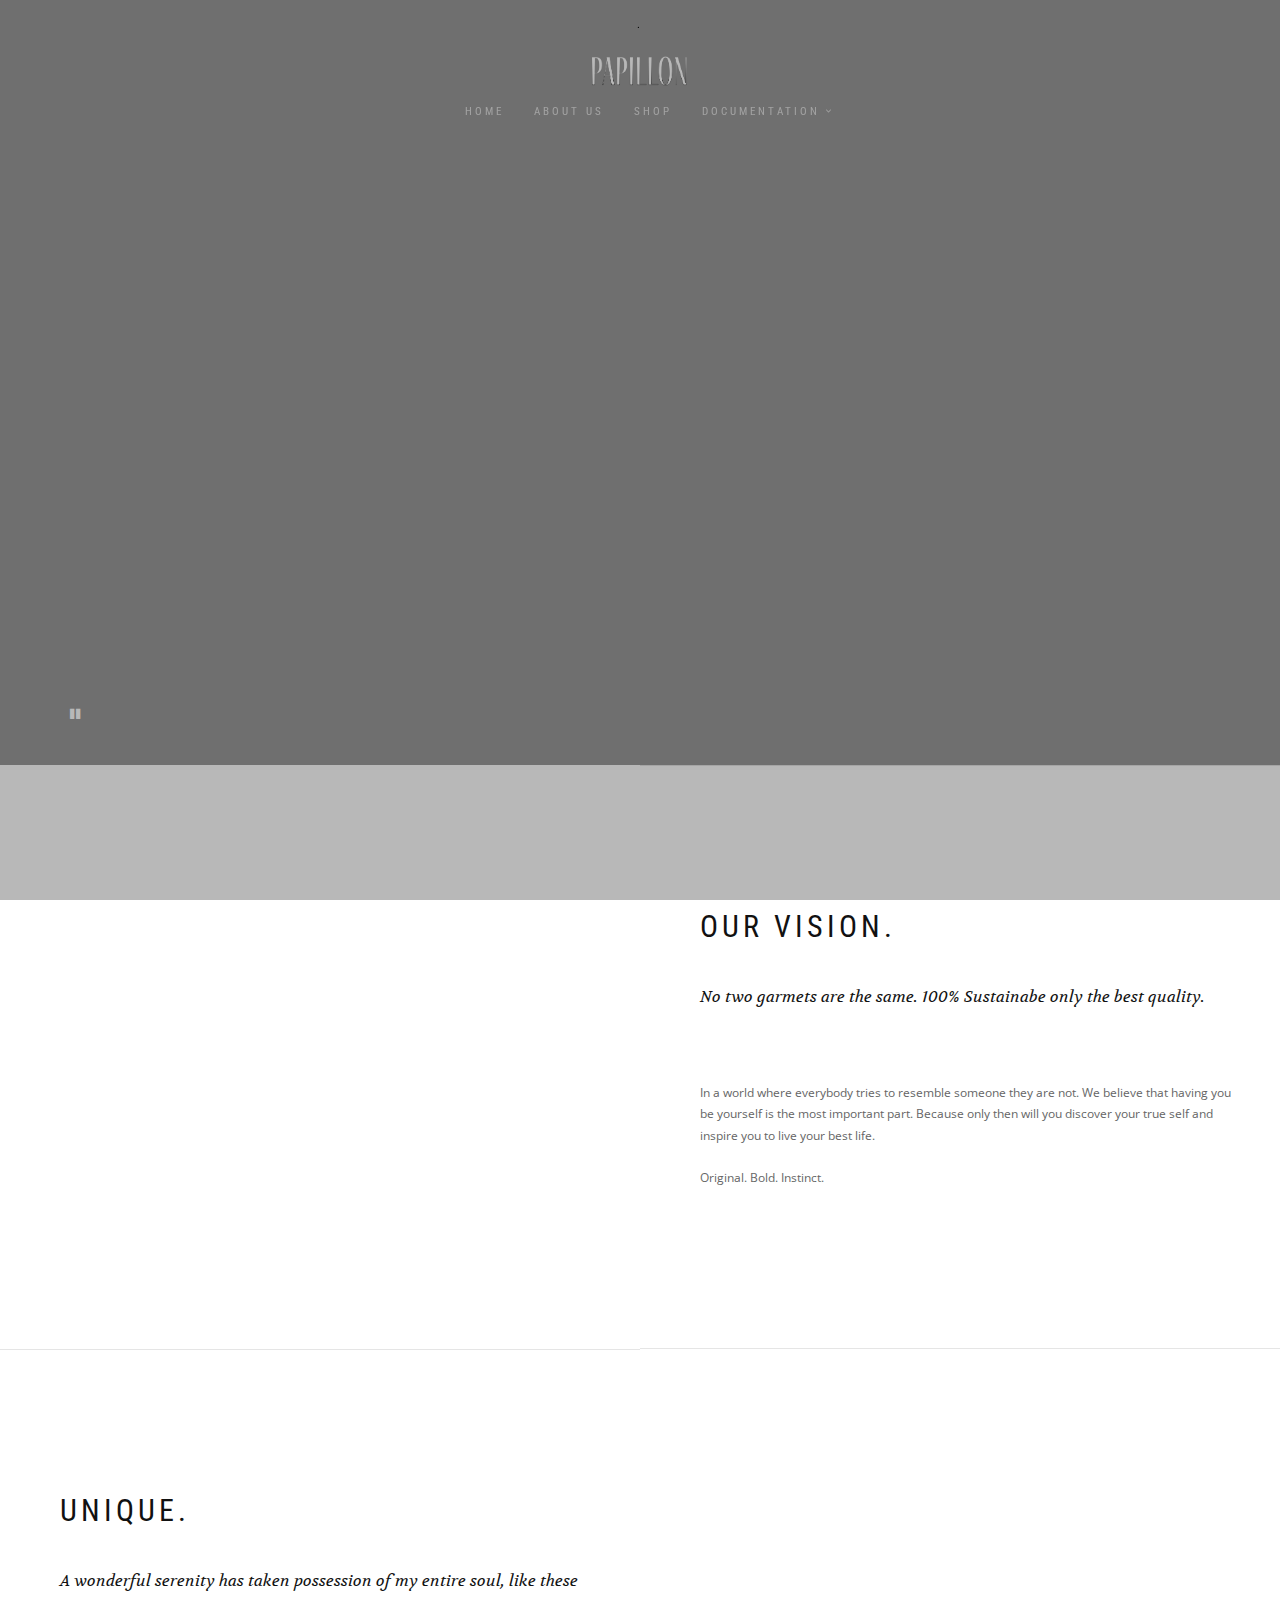
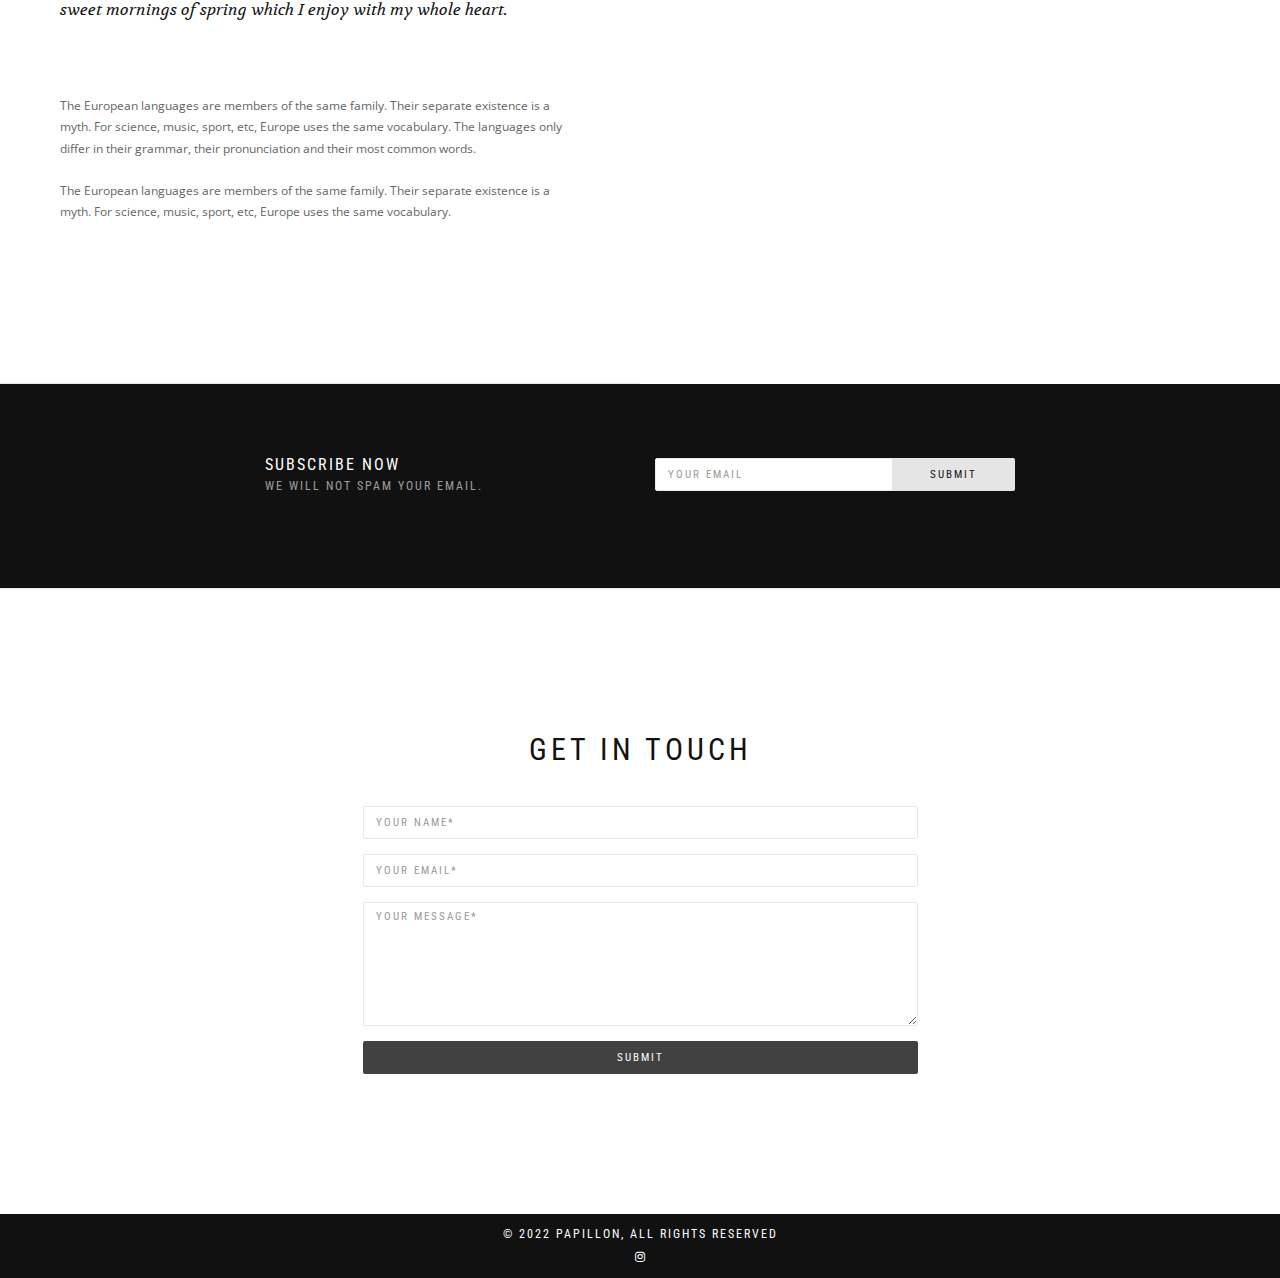
==== index.html @ c2e6920f "1.5" ====
<!DOCTYPE html>
<html lang="en-US" dir="ltr">
  <head>
    <meta charset="utf-8">
    <meta http-equiv="X-UA-Compatible" content="IE=edge">
    <meta name="viewport" content="width=device-width, initial-scale=1">
    <!--  
    Document Title
    =============================================
    -->
    <title>PAPILLON BREDA - HOME</title>
    <!--  
    Favicons
    =============================================
    -->
    <link rel="icon" type="image/x-icon" href="assets/images/aapapillon/favicon.png">
    <meta name="msapplication-TileColor" content="#ffffff">
    <meta name="msapplication-TileImage" content="assets/images/aapapillon/papillon white website.png">
    <meta name="theme-color" content="#ffffff">
    <!--  
    Stylesheets
    =============================================
    
    -->
    <!-- Default stylesheets-->
    <link href="assets/lib/bootstrap/dist/css/bootstrap.min.css" rel="stylesheet">
    <!-- Template specific stylesheets-->
    <link href="https://fonts.googleapis.com/css?family=Roboto+Condensed:400,700" rel="stylesheet">
    <link href="https://fonts.googleapis.com/css?family=Volkhov:400i" rel="stylesheet">
    <link href="https://fonts.googleapis.com/css?family=Open+Sans:300,400,600,700,800" rel="stylesheet">
    <link href="assets/lib/animate.css/animate.css" rel="stylesheet">
    <link href="assets/lib/components-font-awesome/css/font-awesome.min.css" rel="stylesheet">
    <link href="assets/lib/et-line-font/et-line-font.css" rel="stylesheet">
    <link href="assets/lib/flexslider/flexslider.css" rel="stylesheet">
    <link href="assets/lib/owl.carousel/dist/assets/owl.carousel.min.css" rel="stylesheet">
    <link href="assets/lib/owl.carousel/dist/assets/owl.theme.default.min.css" rel="stylesheet">
    <link href="assets/lib/magnific-popup/dist/magnific-popup.css" rel="stylesheet">
    <link href="assets/lib/simple-text-rotator/simpletextrotator.css" rel="stylesheet">
    <!-- Main stylesheet and color file-->
    <link href="assets/css/style.css" rel="stylesheet">
    <link id="color-scheme" href="assets/css/colors/default.css" rel="stylesheet">
  </head>
  <body data-spy="scroll" data-target=".onpage-navigation" data-offset="60">
    <main>
      <div class="page-loader">
        <div class="loader">Loading...</div>
      </div>	
      <nav class="navbar navbar-custom navbar-fixed-top" role="navigation">	
	    <div class="logo text-center"><p style="color:#000000;">.</p></div>
	    <div class="logo text-center"> <a href="index.html"> <img src="assets/images/aapapillon/papillonwhitewebsite.png" alt="Papillon" width="100" height="100"></a></div>
       <div class= "container">
          <div class="navbar-header">
            <button class="navbar-toggle" type="button" data-toggle="collapse" data-target="#custom-collapse"><span class="sr-only">Toggle navigation</span><span class="icon-bar"></span><span class="icon-bar"></span><span class="icon-bar"></span>
		    </button>
          </div>
		  <div class= "">
          <div class="collapse navbar-collapse col-lg-5 col-lg-offset-4" id="custom-collapse">
            <ul class="nav navbar-nav navbar-">
              <li class="dropdown"><a href="index.html">Home</a>
              </li>
              <li class="dropdown"><a href="404.html">About us </a></li>
				<li class="dropdown"><a href="papillon_shop.html">Shop</a></li>
                            <li class="dropdown"><a class="dropdown-toggle" href="#" data-toggle="dropdown">Documentation</a>
                <ul class="dropdown-menu">
                  <li><a href="Marketing.html">Marketing</a></li>
                  <li><a href="Managment.html">Managment</a></li>
                  <li><a href="Production.html">Production</a></li>
                  <li><a href="Content.html">Content</a></li>
                </ul>
              </li>	 
				<li class="dropdown"><li class= "col-lg-push-12"><a href="shop_checkout.html">Checkout</a></li></li>
            </ul>
          </div>
        </div>
		  </div>
      </nav>
      <section class="home-section bg-dark-30" id="home" data-background="assets/images/aapapillon/backgroundpic.png">
        <div class="video-player" data-property="{videoURL:'https://youtu.be/-1BBg1Zz7h8', containment:'.home-section', mute:true, autoPlay:true, loop:true, opacity:1, showControls:false, showYTLogo:false, vol:0}"></div>
        <div class="video-controls-box">
          <div class="container">
            <div class="video-controls"><a class="fa fa-pause" id="video-play" href="#">&nbsp;</a></div>
          </div>
        </div>
        <div class="titan-caption">
          <div class="caption-content">
          </div>
        </div>
      </section>
      <div class="main">	  
		  <section class="module pt-0 pb-0" id="about">
          <div class="row position-relative m-">		  			  		    
            <div class="col-xs-12 col-md-6 side-image" data-background="assets/images/aapapillon/instaone.png"></div>
            <div class="col-xs-12 col-md-6 col-md-offset-6 side-image-text">
              <div class="row">
                <div class="col-sm-12">
                  <h2 class="module-title font-alt align-left">Our vision.</h2>
                  <div class="module-subtitle font-serif align-left">No two garmets are the same. 100% Sustainabe only&nbsp;the best quality.&nbsp;</div>
                  <p>In a world where everybody tries to resemble someone they are not. We believe that having you be yourself is the most important part. Because only then will you discover your true self and inspire you to live your best life.</p>
                  <p>Original. Bold. Instinct.&nbsp; &nbsp;</p>
                </div>
              </div>
            </div>
          </div>
        </section>
        <section class="module pt-0 pb-0" id="about2">
          <div class="row position-relative m-0">
            <div class="col-xs-12 col-md-6 col-md-offset-6 side-image" data-background="assets/images/aapapillon/instatwo.png"></div>
            <div class="col-xs-12 col-md-6  side-image-text">
              <div class="row">
                <div class="col-sm-12">
                  <h2 class="module-title font-alt align-left">Unique.&nbsp;</h2>
                  <div class="module-subtitle font-serif align-left">A wonderful serenity has taken possession of my entire soul, like these sweet mornings of spring which I enjoy with my whole heart.</div>
                  <p>The European languages are members of the same family. Their separate existence is a myth. For science, music, sport, etc, Europe uses the same vocabulary. The languages only differ in their grammar, their pronunciation and their most common words.</p>
                  <p>The European languages are members of the same family. Their separate existence is a myth. For science, music, sport, etc, Europe uses the same vocabulary.</p>
                </div>
              </div>
            </div>
          </div>
        </section>
      <div class="module-small bg-dark">
          <div class="container">
            <div class="row">
              <div class="col-sm-6 col-md-6 col-lg-4 col-lg-offset-2">
                <div class="callout-text font-alt">
                  <h3 class="callout-title">Subscribe now</h3>
                  <p>We will not spam your email.</p>
                </div>
              </div>
              <div class="col-sm-6 col-md-6 col-lg-4">
                <div class="callout-btn-box">
                  <form id="subscription-form" role="form" method="post" action="php/subscribe.php">
                    <div class="input-group">
                      <input class="form-control" type="email" id="semail" name="semail" placeholder="Your Email" data-validation-required-message="Please enter your email address." required="required"/><span class="input-group-btn">
                        <button class="btn btn-g btn-round" id="subscription-form-submit" type="submit">Submit</button></span>
                    </div>
                  </form>
                  <div class="text-center" id="subscription-response"></div>
                </div>
              </div>
            </div>
          </div>
        </div>
        <hr class="divider-w">
        <section class="module" id="contact">
          <div class="container">
            <div class="row">
              <div class="col-sm-6 col-sm-offset-3">
                <h2 class="module-title font-alt">Get in touch</h2>
                <div class="module-subtitle font-serif"></div>
              </div>
            </div>
            <div class="row">
              <div class="col-sm-6 col-sm-offset-3">
                <form id="contactForm" role="form" method="post" action="php/contact.php">
                  <div class="form-group">
                    <label class="sr-only" for="name">Name</label>
                    <input class="form-control" type="text" id="name" name="name" placeholder="Your Name*" required="required" data-validation-required-message="Please enter your name."/>
                    <p class="help-block text-danger"></p>
                  </div>
                  <div class="form-group">
                    <label class="sr-only" for="email">Email</label>
                    <input class="form-control" type="email" id="email" name="email" placeholder="Your Email*" required="required" data-validation-required-message="Please enter your email address."/>
                    <p class="help-block text-danger"></p>
                  </div>
                  <div class="form-group">
                    <textarea class="form-control" rows="7" id="message" name="message" placeholder="Your Message*" required="required" data-validation-required-message="Please enter your message."></textarea>
                    <p class="help-block text-danger"></p>
                  </div>
                  <div class="text-center">
                    <button class="btn btn-block btn-round btn-d" id="cfsubmit" type="submit">Submit</button>
                  </div>
                </form>
                <div class="ajax-response font-alt" id="contactFormResponse"></div>
              </div>
            </div>
          </div>
        </section>
        <footer class="footer bg-dark">
          <div class="container" align="center">
				<p class="copyright font-alt">&copy; 2022&nbsp;<a href="index.html">PAPILLON</a>, All Rights Reserved</p><a href="https://www.instagram.com/papillonbreda/" target="_blank"><i class="fa fa-instagram"></i></a>	
			  </div>
        </footer>
      <div class="scroll-up"><a href="#totop"><i class="fa fa-angle-double-up"></i></a></div>
	  </div>
    </main>
    <!--  
    JavaScripts
    =============================================
    -->
    <script src="assets/lib/jquery/dist/jquery.js"></script>
    <script src="assets/lib/bootstrap/dist/js/bootstrap.min.js"></script>
    <script src="assets/lib/wow/dist/wow.js"></script>
    <script src="assets/lib/jquery.mb.ytplayer/dist/jquery.mb.YTPlayer.js"></script>
    <script src="assets/lib/isotope/dist/isotope.pkgd.js"></script>
    <script src="assets/lib/imagesloaded/imagesloaded.pkgd.js"></script>
    <script src="assets/lib/flexslider/jquery.flexslider.js"></script>
    <script src="assets/lib/owl.carousel/dist/owl.carousel.min.js"></script>
    <script src="assets/lib/smoothscroll.js"></script>
    <script src="assets/lib/magnific-popup/dist/jquery.magnific-popup.js"></script>
    <script src="assets/lib/simple-text-rotator/jquery.simple-text-rotator.min.js"></script>
    <script src="assets/js/plugins.js"></script>
    <script src="assets/js/main.js"></script>
  </body>
</html>
---- assets/lib/et-line-font/et-line-font.css ----
@font-face {
	font-family: 'et-line';
	src:url('fonts/et-line.eot');
	src:url('fonts/et-line.eot?#iefix') format('embedded-opentype'),
		url('fonts/et-line.woff') format('woff'),
		url('fonts/et-line.ttf') format('truetype'),
		url('fonts/et-line.svg#et-line') format('svg');
	font-weight: normal;
	font-style: normal;
}

/* Use the following CSS code if you want to use data attributes for inserting your icons */
[data-icon]:before {
	font-family: 'et-line';
	content: attr(data-icon);
	speak: none;
	font-weight: normal;
	font-variant: normal;
	text-transform: none;
	line-height: 1;
	-webkit-font-smoothing: antialiased;
	-moz-osx-font-smoothing: grayscale;
	display:inline-block;
}

/* Use the following CSS code if you want to have a class per icon */
/*
Instead of a list of all class selectors,
you can use the generic selector below, but it's slower:
[class*="icon-"] {
*/
.icon-mobile, .icon-laptop, .icon-desktop, .icon-tablet, .icon-phone, .icon-document, .icon-documents, .icon-search, .icon-clipboard, .icon-newspaper, .icon-notebook, .icon-book-open, .icon-browser, .icon-calendar, .icon-presentation, .icon-picture, .icon-pictures, .icon-video, .icon-camera, .icon-printer, .icon-toolbox, .icon-briefcase, .icon-wallet, .icon-gift, .icon-bargraph, .icon-grid, .icon-expand, .icon-focus, .icon-edit, .icon-adjustments, .icon-ribbon, .icon-hourglass, .icon-lock, .icon-megaphone, .icon-shield, .icon-trophy, .icon-flag, .icon-map, .icon-puzzle, .icon-basket, .icon-envelope, .icon-streetsign, .icon-telescope, .icon-gears, .icon-key, .icon-paperclip, .icon-attachment, .icon-pricetags, .icon-lightbulb, .icon-layers, .icon-pencil, .icon-tools, .icon-tools-2, .icon-scissors, .icon-paintbrush, .icon-magnifying-glass, .icon-circle-compass, .icon-linegraph, .icon-mic, .icon-strategy, .icon-beaker, .icon-caution, .icon-recycle, .icon-anchor, .icon-profile-male, .icon-profile-female, .icon-bike, .icon-wine, .icon-hotairballoon, .icon-globe, .icon-genius, .icon-map-pin, .icon-dial, .icon-chat, .icon-heart, .icon-cloud, .icon-upload, .icon-download, .icon-target, .icon-hazardous, .icon-piechart, .icon-speedometer, .icon-global, .icon-compass, .icon-lifesaver, .icon-clock, .icon-aperture, .icon-quote, .icon-scope, .icon-alarmclock, .icon-refresh, .icon-happy, .icon-sad, .icon-facebook, .icon-twitter, .icon-googleplus, .icon-rss, .icon-tumblr, .icon-linkedin, .icon-dribbble {
	font-family: 'et-line';
	speak: none;
	font-style: normal;
	font-weight: normal;
	font-variant: normal;
	text-transform: none;
	line-height: 1;
	-webkit-font-smoothing: antialiased;
	-moz-osx-font-smoothing: grayscale;
	display:inline-block;
}
.icon-mobile:before {
	content: "\e000";
}
.icon-laptop:before {
	content: "\e001";
}
.icon-desktop:before {
	content: "\e002";
}
.icon-tablet:before {
	content: "\e003";
}
.icon-phone:before {
	content: "\e004";
}
.icon-document:before {
	content: "\e005";
}
.icon-documents:before {
	content: "\e006";
}
.icon-search:before {
	content: "\e007";
}
.icon-clipboard:before {
	content: "\e008";
}
.icon-newspaper:before {
	content: "\e009";
}
.icon-notebook:before {
	content: "\e00a";
}
.icon-book-open:before {
	content: "\e00b";
}
.icon-browser:before {
	content: "\e00c";
}
.icon-calendar:before {
	content: "\e00d";
}
.icon-presentation:before {
	content: "\e00e";
}
.icon-picture:before {
	content: "\e00f";
}
.icon-pictures:before {
	content: "\e010";
}
.icon-video:before {
	content: "\e011";
}
.icon-camera:before {
	content: "\e012";
}
.icon-printer:before {
	content: "\e013";
}
.icon-toolbox:before {
	content: "\e014";
}
.icon-briefcase:before {
	content: "\e015";
}
.icon-wallet:before {
	content: "\e016";
}
.icon-gift:before {
	content: "\e017";
}
.icon-bargraph:before {
	content: "\e018";
}
.icon-grid:before {
	content: "\e019";
}
.icon-expand:before {
	content: "\e01a";
}
.icon-focus:before {
	content: "\e01b";
}
.icon-edit:before {
	content: "\e01c";
}
.icon-adjustments:before {
	content: "\e01d";
}
.icon-ribbon:before {
	content: "\e01e";
}
.icon-hourglass:before {
	content: "\e01f";
}
.icon-lock:before {
	content: "\e020";
}
.icon-megaphone:before {
	content: "\e021";
}
.icon-shield:before {
	content: "\e022";
}
.icon-trophy:before {
	content: "\e023";
}
.icon-flag:before {
	content: "\e024";
}
.icon-map:before {
	content: "\e025";
}
.icon-puzzle:before {
	content: "\e026";
}
.icon-basket:before {
	content: "\e027";
}
.icon-envelope:before {
	content: "\e028";
}
.icon-streetsign:before {
	content: "\e029";
}
.icon-telescope:before {
	content: "\e02a";
}
.icon-gears:before {
	content: "\e02b";
}
.icon-key:before {
	content: "\e02c";
}
.icon-paperclip:before {
	content: "\e02d";
}
.icon-attachment:before {
	content: "\e02e";
}
.icon-pricetags:before {
	content: "\e02f";
}
.icon-lightbulb:before {
	content: "\e030";
}
.icon-layers:before {
	content: "\e031";
}
.icon-pencil:before {
	content: "\e032";
}
.icon-tools:before {
	content: "\e033";
}
.icon-tools-2:before {
	content: "\e034";
}
.icon-scissors:before {
	content: "\e035";
}
.icon-paintbrush:before {
	content: "\e036";
}
.icon-magnifying-glass:before {
	content: "\e037";
}
.icon-circle-compass:before {
	content: "\e038";
}
.icon-linegraph:before {
	content: "\e039";
}
.icon-mic:before {
	content: "\e03a";
}
.icon-strategy:before {
	content: "\e03b";
}
.icon-beaker:before {
	content: "\e03c";
}
.icon-caution:before {
	content: "\e03d";
}
.icon-recycle:before {
	content: "\e03e";
}
.icon-anchor:before {
	content: "\e03f";
}
.icon-profile-male:before {
	content: "\e040";
}
.icon-profile-female:before {
	content: "\e041";
}
.icon-bike:before {
	content: "\e042";
}
.icon-wine:before {
	content: "\e043";
}
.icon-hotairballoon:before {
	content: "\e044";
}
.icon-globe:before {
	content: "\e045";
}
.icon-genius:before {
	content: "\e046";
}
.icon-map-pin:before {
	content: "\e047";
}
.icon-dial:before {
	content: "\e048";
}
.icon-chat:before {
	content: "\e049";
}
.icon-heart:before {
	content: "\e04a";
}
.icon-cloud:before {
	content: "\e04b";
}
.icon-upload:before {
	content: "\e04c";
}
.icon-download:before {
	content: "\e04d";
}
.icon-target:before {
	content: "\e04e";
}
.icon-hazardous:before {
	content: "\e04f";
}
.icon-piechart:before {
	content: "\e050";
}
.icon-speedometer:before {
	content: "\e051";
}
.icon-global:before {
	content: "\e052";
}
.icon-compass:before {
	content: "\e053";
}
.icon-lifesaver:before {
	content: "\e054";
}
.icon-clock:before {
	content: "\e055";
}
.icon-aperture:before {
	content: "\e056";
}
.icon-quote:before {
	content: "\e057";
}
.icon-scope:before {
	content: "\e058";
}
.icon-alarmclock:before {
	content: "\e059";
}
.icon-refresh:before {
	content: "\e05a";
}
.icon-happy:before {
	content: "\e05b";
}
.icon-sad:before {
	content: "\e05c";
}
.icon-facebook:before {
	content: "\e05d";
}
.icon-twitter:before {
	content: "\e05e";
}
.icon-googleplus:before {
	content: "\e05f";
}
.icon-rss:before {
	content: "\e060";
}
.icon-tumblr:before {
	content: "\e061";
}
.icon-linkedin:before {
	content: "\e062";
}
.icon-dribbble:before {
	content: "\e063";
}
---- assets/lib/simple-text-rotator/simpletextrotator.css ----
.rotating {
  display: inline-block;
  -webkit-transform-style: preserve-3d;
  -moz-transform-style: preserve-3d;
  -ms-transform-style: preserve-3d;
  -o-transform-style: preserve-3d;
  transform-style: preserve-3d;
  -webkit-transform: rotateX(0) rotateY(0) rotateZ(0);
  -moz-transform: rotateX(0) rotateY(0) rotateZ(0);
  -ms-transform: rotateX(0) rotateY(0) rotateZ(0);
  -o-transform: rotateX(0) rotateY(0) rotateZ(0);
  transform: rotateX(0) rotateY(0) rotateZ(0);
  -webkit-transition: 0.5s;
  -moz-transition: 0.5s;
  -ms-transition: 0.5s;
  -o-transition: 0.5s;
  transition: 0.5s;
  -webkit-transform-origin-x: 50%;
}

.rotating.flip {
  position: relative;
}

.rotating .front, .rotating .back {
  left: 0;
  top: 0;
  -webkit-backface-visibility: hidden;
  -moz-backface-visibility: hidden;
  -ms-backface-visibility: hidden;
  -o-backface-visibility: hidden;
  backface-visibility: hidden;
}

.rotating .front {
  position: absolute;
  display: inline-block;
  -webkit-transform: translate3d(0,0,1px);
  -moz-transform: translate3d(0,0,1px);
  -ms-transform: translate3d(0,0,1px);
  -o-transform: translate3d(0,0,1px);
  transform: translate3d(0,0,1px);
}

.rotating.flip .front {
  z-index: 1;
}

.rotating .back {
  display: block;
  opacity: 0;
}

.rotating.spin {
  -webkit-transform: rotate(360deg) scale(0);
  -moz-transform: rotate(360deg) scale(0);
  -ms-transform: rotate(360deg) scale(0);
  -o-transform: rotate(360deg) scale(0);
  transform: rotate(360deg) scale(0);
}



.rotating.flip .back {
  z-index: 2;
  display: block;
  opacity: 1;
  
  -webkit-transform: rotateY(180deg) translate3d(0,0,0);
  -moz-transform: rotateY(180deg) translate3d(0,0,0);
  -ms-transform: rotateY(180deg) translate3d(0,0,0);
  -o-transform: rotateY(180deg) translate3d(0,0,0);
  transform: rotateY(180deg) translate3d(0,0,0);
}

.rotating.flip.up .back {
  -webkit-transform: rotateX(180deg) translate3d(0,0,0);
  -moz-transform: rotateX(180deg) translate3d(0,0,0);
  -ms-transform: rotateX(180deg) translate3d(0,0,0);
  -o-transform: rotateX(180deg) translate3d(0,0,0);
  transform: rotateX(180deg) translate3d(0,0,0);
}

.rotating.flip.cube .front {
  -webkit-transform: translate3d(0,0,100px) scale(0.9,0.9);
  -moz-transform: translate3d(0,0,100px) scale(0.85,0.85);
  -ms-transform: translate3d(0,0,100px) scale(0.85,0.85);
  -o-transform: translate3d(0,0,100px) scale(0.85,0.85);
  transform: translate3d(0,0,100px) scale(0.85,0.85);
}

.rotating.flip.cube .back {
  -webkit-transform: rotateY(180deg) translate3d(0,0,100px) scale(0.9,0.9);
  -moz-transform: rotateY(180deg) translate3d(0,0,100px) scale(0.85,0.85);
  -ms-transform: rotateY(180deg) translate3d(0,0,100px) scale(0.85,0.85);
  -o-transform: rotateY(180deg) translate3d(0,0,100px) scale(0.85,0.85);
  transform: rotateY(180deg) translate3d(0,0,100px) scale(0.85,0.85);
}

.rotating.flip.cube.up .back {
  -webkit-transform: rotateX(180deg) translate3d(0,0,100px) scale(0.9,0.9);
  -moz-transform: rotateX(180deg) translate3d(0,0,100px) scale(0.85,0.85);
  -ms-transform: rotateX(180deg) translate3d(0,0,100px) scale(0.85,0.85);
  -o-transform: rotateX(180deg) translate3d(0,0,100px) scale(0.85,0.85);
  transform: rotateX(180deg) translate3d(0,0,100px) scale(0.85,0.85);
}
---- assets/css/style.css ----
/*--------------------------------------------------------------
	Common
--------------------------------------------------------------*/
html {
  overflow-y: scroll;
  overflow-x: hidden;
  -ms-overflow-style: scrollbar;
}

body {
  background: #fff;
  font: 400 12px/1.8 "Open Sans", sans-serif;
  color: #666;
  -webkit-font-smoothing: antialiased;
}

img {
  max-width: 100%;
  height: auto;
}

iframe {
  border: 0;
}

.align-center {
  text-align: center;
}

.align-left {
  text-align: left !important;
}

.position-relative {
  position: relative;
}

.leftauto {
  right: 0 !important;
  left: auto !important;
}

/* Transition elsements */
a,
.btn {
  transition: all 0.125s ease-in-out 0s;
}

.client-logo,
.gallery-caption,
.gallery-image:after,
.gallery-image img,
.price-table,
.team-detail,
.team-image:after,
.work-caption,
.work-image > img,
.work-image:after,
.post-thumbnail,
.post-video,
.post-images-slider {
  transition: all 0.3s ease-in-out 0s;
}

/* Reset box-shadow */
.btn,
.well,
.panel,
.progress,
.form-control,
.form-control:hover,
.form-control:focus,
.navbar-custom .dropdown-menu {
  box-shadow: none;
}

/* Reset border-radius */
.well,
.label,
.alert,
.progress,
.form-control,
.modal-content,
.panel-heading,
.panel-group .panel,
.nav-tabs > li > a,
.nav-pills > li > a {
  border-radius: 2px;
}

.pr-remove {
  /*vertical-align: middle !important;*/
  text-align: center;
}

.examples {
  border-radius: 2px;
  padding: 7px 5px;
  margin: 0 0 40px;
}

.examples.bg-dark {
  background: #333;
  border: 0;
}

.et-icons .box1 {
  border: 1px solid #e5e5e5;
  display: block;
  width: 25%;
  float: left;
  padding: 0;
  font-size: 13px;
  margin: -1px 0 0 -1px;
}

.et-icons .box1 > span {
  display: inline-block;
  border-right: 1px solid #e5e5e5;
  min-width: 60px;
  min-height: 60px;
  text-align: center;
  line-height: 60px;
  font-size: 28px;
  margin-right: 5px;
}

.fa-icons > div {
  padding: 0;
  border: 1px solid #e5e5e5;
  margin: -1px 0 0 -1px;
  font-size: 13px;
}

.fa-icons > div > i {
  display: inline-block;
  margin-right: 5px;
  min-width: 40px;
  min-height: 40px;
  border-right: 1px solid #f1f1f1;
  line-height: 40px;
  text-align: center;
  font-size: 14px;
}

.help-block ul {
  list-style: none;
  padding: 0;
  margin: 0;
}

/* Sections */
.navbar-custom + .main {
  margin-top: 50px;
}

.main {
  position: relative;
  background-color: #fff;
  z-index: 1;
}

.module,
.module-small {
  position: relative;
  padding: 140px 0;
  background-repeat: no-repeat;
  background-position: 50% 50%;
  background-size: cover;
}

/* Module header */
.module-small {
  padding: 70px 0;
}

.module-extra-small {
  padding: 25px 0px;
}

.module-medium {
  padding: 75px 0px;
}

.holder-w {
  position: relative;
  display: table-cell;
  vertical-align: middle;
  height: 1px;
  width: 50%;
}

.holder-w:before {
  border-top: 1px solid #eaeaea;
  position: relative;
  display: block;
  content: "";
  top: 1px;
  height: 1px;
  width: 100%;
}

/* Sections dividers */
.divider-w {
  border-top: 1px solid #eaeaea;
  margin: 0;
}

.divider-d {
  border-top: 1px solid #202020;
  margin: 0;
}
.divider-t {
  border-top: 2px solid #000000;
  margin: 0;
}

/* Half-image */
.side-image {
  position: absolute;
  height: 100%;
  background-repeat: no-repeat;
  background-position: 50% 50%;
  background-size: cover;
}

.side-image-text {
  background: #fff;
  border-top: 1px solid #e5e5e5;
  border-bottom: 1px solid #e5e5e5;
  padding: 140px 60px 140px;
}

/* Dark background */
.bg-dark,
.bg-dark-30,
.bg-dark-60,
.bg-dark-90,
.bg-dark .module-title,
.bg-dark-30 .module-title,
.bg-dark-60 .module-title,
.bg-dark-90 .module-title,
.bg-dark .module-subtitle,
.bg-dark-30 .module-subtitle,
.bg-dark-60 .module-subtitle,
.bg-dark-90 .module-subtitle,
.bg-dark .alt-module-subtitle h5,
.bg-dark-30 .alt-module-subtitle h5,
.bg-dark-60 .alt-module-subtitle h5,
.bg-dark-90 .alt-module-subtitle h5 {
  color: #fff;
}

.bg-dark {
  background: #111;
}

.bg-dark-30:before {
  position: absolute;
  background: rgba(2, 2, 2, 0.4);
  content: " ";
  height: 100%;
  width: 100%;
  left: 0;
  top: 0;
}

.bg-dark-60:before {
  position: absolute;
  background: rgba(34, 34, 34, 0.8);
  content: " ";
  height: 100%;
  width: 100%;
  left: 0;
  top: 0;
}

.bg-dark-90:before {
  position: absolute;
  background: rgba(34, 34, 34, 0.9);
  content: " ";
  height: 100%;
  width: 100%;
  left: 0;
  top: 0;
}

.bg-gradient:before {
  position: absolute;
  background: url([data-uri]);
  /* FF3.6+ */
  /* Chrome,Safari4+ */
  /* Chrome10+,Safari5.1+ */
  /* Opera 11.10+ */
  /* IE10+ */
  background: linear-gradient(to bottom, rgba(40, 115, 113, 0.57) 25%, rgba(115, 54, 31, 0.67) 75%);
  /* W3C */
  filter: progid:DXImageTransform.Microsoft.gradient( startColorstr='#00ffffff', endColorstr='#000000',GradientType=0 );
  /* IE6-8 */
  content: " ";
  height: 100%;
  width: 100%;
  left: 0;
  top: 0;
}

.bg-light {
  background: #f6f6f6;
}

.parallax-bg {
  background-attachment: fixed;
  background-size: cover;
}

/* Vertical margin, padding */
.p-0 {
  padding: 0 !important;
}

.pt-0 {
  padding-top: 0 !important;
}

.pt-10 {
  padding-top: 10px !important;
}

.pt-20 {
  padding-top: 20px !important;
}

.pt-30 {
  padding-top: 30px !important;
}

.pt-40 {
  padding-top: 40px !important;
}

.pt-50 {
  padding-top: 50px !important;
}

.pt-140 {
  padding-top: 140px !important;
}

.pb-0 {
  padding-bottom: 0 !important;
}

.pb-10 {
  padding-bottom: 10px !important;
}

.pb-20 {
  padding-bottom: 20px !important;
}

.pb-30 {
  padding-bottom: 30px !important;
}

.pb-40 {
  padding-bottom: 40px !important;
}

.pb-50 {
  padding-bottom: 50px !important;
}

.pb-140 {
  padding-bottom: 140px !important;
}

.m-0 {
  margin: 0 !important;
}

.mt-0 {
  margin-top: 0 !important;
}

.mt-10 {
  margin-top: 10px !important;
}

.mt-20 {
  margin-top: 20px !important;
}

.mt-30 {
  margin-top: 30px !important;
}

.mt-40 {
  margin-top: 40px !important;
}

.mt-50 {
  margin-top: 50px !important;
}

.mt-60 {
  margin-top: 60px !important;
}

.mt-70 {
  margin-top: 70px !important;
}

.mt-80 {
  margin-top: 80px !important;
}

.mb-0 {
  margin-bottom: 0 !important;
}

.mb-10 {
  margin-bottom: 10px !important;
}

.mb-20 {
  margin-bottom: 20px !important;
}

.mb-30 {
  margin-bottom: 30px !important;
}

.mb-40 {
  margin-bottom: 40px !important;
}

.mb-50 {
  margin-bottom: 50px !important;
}

.mb-60 {
  margin-bottom: 60px !important;
}

.mb-70 {
  margin-bottom: 70px !important;
}

.mb-80 {
  margin-bottom: 80px !important;
}

@media only screen and (max-width: 991px) {
  .mt-sm-0 {
    margin-top: 0 !important;
  }
  .mt-sm-10 {
    margin-top: 10px !important;
  }
  .mt-sm-20 {
    margin-top: 20px !important;
  }
  .mt-sm-30 {
    margin-top: 30px !important;
  }
  .mt-sm-40 {
    margin-top: 40px !important;
  }
  .mt-sm-50 {
    margin-top: 50px !important;
  }
  .mt-sm-60 {
    margin-top: 60px !important;
  }
  .mt-sm-70 {
    margin-top: 70px !important;
  }
  .mt-sm-80 {
    margin-top: 80px !important;
  }
  .mb-sm-0 {
    margin-bottom: 0 !important;
  }
  .mb-sm-10 {
    margin-bottom: 10px !important;
  }
  .mb-sm-20 {
    margin-bottom: 20px !important;
  }
  .mb-sm-30 {
    margin-bottom: 30px !important;
  }
  .mb-sm-40 {
    margin-bottom: 40px !important;
  }
  .mb-sm-50 {
    margin-bottom: 50px !important;
  }
  .mb-sm-60 {
    margin-bottom: 60px !important;
  }
  .mb-sm-70 {
    margin-bottom: 70px !important;
  }
  .mb-sm-80 {
    margin-bottom: 80px !important;
  }
}

@media only screen and (max-width: 767px) {
  .mt-xs-0 {
    margin-top: 0 !important;
  }
  .mt-xs-10 {
    margin-top: 10px !important;
  }
  .mt-xs-20 {
    margin-top: 20px !important;
  }
  .mt-xs-30 {
    margin-top: 30px !important;
  }
  .mt-xs-40 {
    margin-top: 40px !important;
  }
  .mt-xs-50 {
    margin-top: 50px !important;
  }
  .mt-xs-60 {
    margin-top: 60px !important;
  }
  .mt-xs-70 {
    margin-top: 70px !important;
  }
  .mt-xs-80 {
    margin-top: 80px !important;
  }
  .mb-xs-0 {
    margin-bottom: 0 !important;
  }
  .mb-xs-10 {
    margin-bottom: 10px !important;
  }
  .mb-xs-20 {
    margin-bottom: 20px !important;
  }
  .mb-xs-30 {
    margin-bottom: 30px !important;
  }
  .mb-xs-40 {
    margin-bottom: 40px !important;
  }
  .mb-xs-50 {
    margin-bottom: 50px !important;
  }
  .mb-xs-60 {
    margin-bottom: 60px !important;
  }
  .mb-xs-70 {
    margin-bottom: 70px !important;
  }
  .mb-xs-80 {
    margin-bottom: 80px !important;
  }
}

/* Scroll to top */
.scroll-up {
  position: fixed;
  display: none;
  bottom: 7px;
  right: 7px;
  z-index: 999;
}

.scroll-up a {
  background: #fff;
  display: block;
  height: 28px;
  width: 28px;
  text-align: center;
  line-height: 28px;
  font-size: 14px;
  color: #000;
  opacity: 0.6;
  border-radius: 2px;
}

.scroll-up a:hover,
.scroll-up a:active {
  opacity: 1;
  color: #000;
}

/* Video */
.video-controls-box {
  position: absolute !important;
  bottom: 40px;
  left: 0;
  width: 100%;
  z-index: 1;
}

.video-controls-box a {
  display: inline-block;
  color: #fff;
  margin: 0 5px 0 0;
}

/* Landing Page */
.landing-reason:before {
  position: absolute;
  content: " ";
  width: 100%;
  height: 100%;
  left: 0;
  top: 0;
  background-color: rgba(66, 26, 107, 0.9);
}

.landing-reason {
  color: #fff;
  font-size: 13px;
}

.landing-image-text {
  padding-top: 70px;
  padding-bottom: 0px;
}

.landing-image-text h2 {
  margin-top: 100px;
  margin-bottom: 15px;
}

.landing-screenshot:before {
  position: absolute;
  content: " ";
  width: 100%;
  height: 100%;
  left: 0;
  top: 0;
  background-color: rgba(66, 60, 130, 0.5);
}

.alert i {
  margin-right: 5px;
}

/*--------------------------------------------------------------
	Buttons
--------------------------------------------------------------*/
.btn {
  border-radius: 0;
  font-family: "Roboto Condensed", sans-serif;
  text-transform: uppercase;
  letter-spacing: 2px;
  font-size: 11px;
  padding: 8px 37px;
}

.btn.active.focus,
.btn.active:focus,
.btn.focus,
.btn:active.focus,
.btn:active:focus,
.btn:focus {
  outline: 0;
}

.btn.btn-round {
  border-radius: 2px;
}

.btn.btn-circle {
  border-radius: 30px;
}

.btn.btn-w {
  background: rgba(255, 255, 255, 0.8);
  color: #111;
}

.btn.btn-w:hover,
.btn.btn-w:focus {
  background: white;
  color: #111;
}

.btn.btn-g {
  background: #e5e5e5;
  color: #111;
}

.btn.btn-g:hover,
.btn.btn-g:focus {
  background: #d8d8d8;
  color: #111;
}

.btn.btn-border-w {
  background: transparent;
  border: 1px solid rgba(255, 255, 255, 0.75);
  color: #fff;
}

.btn.btn-border-w:hover,
.btn.btn-border-w:focus {
  background: #fff;
  border-color: transparent;
  color: #111;
}

.btn.btn-d {
  background: rgba(17, 17, 17, 0.8);
  color: #fff;
}

.btn.btn-d:hover,
.btn.btn-d:focus {
  background: #111111;
}

.btn.btn-b {
  background: #111111;
  color: #fff;
}

.btn.btn-b:hover,
.btn.btn-b:focus {
  background: rgba(17, 17, 17, 0.8);
}

.btn-border-d {
  background: transparent;
  border: 1px solid #111111;
  color: #111;
}

.btn.btn-border-d:hover,
.btn.btn-border-d:focus {
  background: #111111;
  color: #fff;
}

.btn.btn-font-w {
  background: rgba(255, 255, 255, 0.8);
  color: #fff;
}

.btn.btn-font-w:hover {
  background: #fff;
  color: #111;
}

/* Buttons size */
.btn.btn-lg {
  padding: 12px 45px;
  font-size: 13px;
}

.btn.btn-sm {
  padding: 6px 25px;
  font-size: 10px;
  letter-spacing: 1px;
}

.btn.btn-xs {
  padding: 4px 19px;
  font-size: 10px;
  letter-spacing: 0;
}

.btn-list .btn {
  margin: 5px 0;
}

.search-btn {
  position: absolute;
  background: transparent;
  border: none;
  overflow: hidden;
  top: 50%;
  right: 1px;
  width: 42px;
  height: 40px;
  line-height: 38px;
  font-size: 14px;
  outline: none;
  color: #999;
  margin-top: -20px;
}

.image-button {
  margin: 0px 5px;
}

/*--------------------------------------------------------------
	Forms
--------------------------------------------------------------*/
/* Selection */
::-moz-selection {
  background: #000;
  color: #fff;
}

::-webkit-selection {
  background: #000;
  color: #fff;
}

::selection {
  background: #000;
  color: #fff;
}

/* Forms common style */
.form-control {
  font-family: "Roboto Condensed", sans-serif;
  text-transform: uppercase;
  letter-spacing: 2px;
  font-size: 11px;
  height: 33px;
  border: 1px solid #EAEAEA;
  border-radius: 2px;
  transition: all 0.4s ease-in-out 0s;
}

.form-control:focus {
  border-color: #CACACA;
}

/* Forms size */
.input-lg,
.form-horizontal .form-group-lg .form-control {
  height: 43px;
  font-size: 13px;
}

.input-sm, .form-horizontal .form-group-sm .form-control {
  height: 29px;
  font-size: 10px;
}

.rqst-form {
  margin-top: 27px;
}

.rqst-form .btn {
  margin-top: 5px;
}

.input-group-addon {
  border: 1px solid #e4e4e4 !important;
}

/*--------------------------------------------------------------
	Typography
--------------------------------------------------------------*/
a {
  color: #111;
}

a:hover, a:focus {
  text-decoration: none;
  color: #fff;
  outline: 0;
}

.bg-dark a {
  color: #fff;
}

.bg-dark a:hover, .bg-dark a:focus {
  color: #fff;
}

h1, h2, h3, h4, h5, h6 {
  line-height: 1.4;
  font-weight: 400;
}

p, ol, ul, blockquote {
  margin: 0 0 20px;
}

blockquote {
  border: 0;
  font-style: italic;
  font-size: 15px;
  padding: 0;
}

.font-alt {
  font-family: "Roboto Condensed", sans-serif;
  text-transform: uppercase;
  letter-spacing: 2px;
}

.font-serif {
  font-family: Volkhov, "Times New Roman", sans-serif;
  font-style: italic;
}

.large-text {
  font-size: 24px !important;
}

.rotate {
  text-shadow: none !important;
}

.module-title {
  position: relative;
  letter-spacing: 4px;
  text-align: center;
  font-weight: 400;
  font-size: 30px;
  color: #111;
  margin: 0 0 70px;
}

.module-subtitle {
  text-align: center;
  font-size: 16px;
  color: #111;
  margin-bottom: 70px;
}

.module-icon {
  text-align: center;
  font-size: 32px;
  margin-bottom: 20px;
}

.module-title + .module-subtitle {
  margin-top: -35px;
}

/* Restaurant module header */
.alt-module-subtitle {
  display: table;
}

.alt-module-subtitle h5 {
  display: table-cell;
  white-space: pre;
  padding: 0 8px;
  color: #111;
}

/* Finance case study header */
.finance-image-content {
  border: 1px solid #e5e5e5;
  padding: 60px 0px;
}

.finance-image-content .module-title {
  margin-bottom: 20px;
}

.finance-image-content .alt-features-item {
  margin-top: 40px;
}

/* Landing Page */
.landing-reason .module-title {
  color: #e6af4b;
}

.landing-reason .module-title + .module-subtitle {
  margin-top: -60px;
  margin-bottom: 40px;
}

.free-trial {
  background-color: rgba(88, 20, 158, 0.9);
  color: #FFFFFF;
}

.free-trial .color-golden {
  color: #e6af4b;
}

/*  Special Portfolio Page  */
.special-portfolio-header-title {
  border: 1px solid rgba(255, 255, 255, 0.7);
  font-size: 50px;
  padding: 40px 0px;
  letter-spacing: 8px;
}

/*--------------------------------------------------------------
	Slider & Carousel
--------------------------------------------------------------*/
/* -------------------------------------------------------------------
General Styles - FlexSlider
------------------------------------------------------------------- */
.flex-direction-nav a,
.flex-control-nav > li > a {
  transition: all 0.3s ease-in-out 0s;
}

.flex-direction-nav a {
  position: absolute;
  display: block;
  height: 100%;
  width: 50%;
  top: 0;
  z-index: 10;
  overflow: hidden;
  opacity: 0;
  margin: 0;
}

.flex-direction-nav .flex-prev {
  opacity: 0;
  left: 0;
  cursor: url(../images/prev-light.png), e-resize;
}

.flex-direction-nav .flex-next {
  opacity: 0;
  right: 0;
  cursor: url(../images/next-light.png), e-resize;
}

.flex-control-nav {
  position: absolute;
  width: auto;
  left: 50%;
  bottom: 20px;
  z-index: 11;
  text-align: center;
  -webkit-transform: translateX(-50%);
  -ms-transform: translateX(-50%);
  transform: translateX(-50%);
}

.flex-control-nav > li {
  display: inline-block;
  margin: 5px 3px;
}

.flex-control-nav > li > a {
  background: transparent;
  border: 1px solid #fff;
  display: block;
  height: 6px;
  width: 6px;
  border-radius: 6px;
}

.flex-control-nav > li > a:hover,
.flex-control-nav > li > a.flex-active {
  background: #fff;
}

/* -------------------------------------------------------------------
Hero Slider
------------------------------------------------------------------- */
.hero-slider {
  margin: 0 !important;
}

.hero-slider .slides > li {
  display: none;
  -webkit-backface-visibility: hidden;
}

.hero-slider,
.hero-slider .flex-viewport {
  height: 100% !important;
  width: 100%;
  padding: 0;
  margin: 0;
}

.hero-slider .slides {
  height: 100% !important;
  transition-delay: 1s;
}

.hero-slider .flex-direction-nav a {
  width: 15%;
}

.hero-slider .slides li {
  background-size: cover;
  background-position: center center;
  background-repeat: no-repeat;
  height: 100% !important;
  width: 100%;
  padding: 0;
  margin: 0;
  -webkit-background-size: cover;
  -moz-background-size: cover;
  -o-background-size: cover;
}

/* Caption */
.titan-caption {
  position: relative;
  display: table;
  height: 100%;
  width: 70%;
  margin: 0 auto;
}

.titan-caption {
  position: relative;
  display: table;
  height: 100%;
  width: 100%;
  margin: 0 auto;
}

.caption-content {
  display: table-cell;
  vertical-align: middle;
  text-align: center;
}

/*
Photography Page Slider
*/
.photography-page .image-caption {
  bottom: 20px;
  position: absolute;
  width: 35%;
}

.photography-page .image-caption .caption-text {
  font-size: 24px;
  text-transform: capitalize;
  letter-spacing: 1px;
}

.photography-page .flex-control-nav {
  left: 80%;
  bottom: 20px;
  z-index: 11;
}

/* -------------------------------------------------------------------
General Styles - Owlcarousel
------------------------------------------------------------------- */
.owl-controls {
  margin-top: 40px;
}

.owl-pagination div {
  display: inline-block;
}

.owl-controls .owl-page span {
  background: transparent;
  border: 1px solid #111;
  display: block;
  height: 6px;
  width: 6px;
  margin: 0 3px 5px;
  border-radius: 6px;
  transition: all 0.3s ease-in-out 0s;
}

.owl-controls .owl-page.active span,
.owl-controls.clickable .owl-page:hover span {
  background: #111;
}

.owl-controls .owl-buttons > div {
  display: inline-block;
  margin: 5px;
  font-size: 14px;
  color: #111;
}

/*--------------------------------------------------------------
	Preloader
--------------------------------------------------------------*/
.page-loader {
  position: fixed;
  background: #000;
  bottom: 0;
  right: 0;
  left: 0;
  top: 0;
  z-index: 9998;
}

.loader {
  position: absolute;
  border-left: 2px solid #ffffff;
  border-top: 2px solid rgba(255, 255, 255, 0.2);
  border-right: 2px solid rgba(255, 255, 255, 0.2);
  border-bottom: 2px solid rgba(255, 255, 255, 0.2);
  height: 46px;
  width: 46px;
  left: 50%;
  top: 50%;
  margin: -23px 0 0 -23px;
  text-indent: -9999em;
  font-size: 10px;
  z-index: 9999;
  -webkit-animation: load 0.8s infinite linear;
  -moz-animation: load 0.8s infinite linear;
  ms-animation: load 0.8s infinite linear;
  o-animation: load 0.8s infinite linear;
  animation: load 0.8s infinite linear;
}

.loader,
.loader:after {
  border-radius: 50%;
  width: 46px;
  height: 46px;
}

@-webkit-keyframes load {
  0% {
    -webkit-transform: rotate(0deg);
    transform: rotate(0deg);
  }
  100% {
    -webkit-transform: rotate(360deg);
    transform: rotate(360deg);
  }
}

@keyframes load {
  0% {
    -webkit-transform: rotate(0deg);
    transform: rotate(0deg);
  }
  100% {
    -webkit-transform: rotate(360deg);
    transform: rotate(360deg);
  }
}

/*--------------------------------------------------------------
	Navbar
--------------------------------------------------------------*/
.navbar-custom {
  background-color: rgba(10, 10, 10, 0.9);
  border: 0;
  border-radius: 0;
  z-index: 1000;
  font-family: "Roboto Condensed", sans-serif;
  text-transform: uppercase;
  letter-spacing: 3px;
  font-size: 11px;
  transition: background, padding 0.4s ease-in-out 0s;
}

.navbar a {
  transition: color 0.125s ease-in-out 0s;
}

.navbar-custom .dropdown-menu {
  background: rgba(26, 26, 26, 0.9);
  border-radius: 0;
  border: 0;
  padding: 0;
  box-shadow: none;
}

.navbar-custom .navbar-brand {
  letter-spacing: 4px;
  font-weight: 400;
  font-size: 22px;
  color: #fff;
}

.navbar-custom .nav li > a {
  position: relative;
  color: rgba(255, 255, 255, 0.7);
}

.navbar-custom .dropdown-menu > li > a {
  border-bottom: 1px solid rgba(73, 71, 71, 0.15) !important;
  padding: 11px 15px;
  letter-spacing: 2px;
  color: #999;
}

.navbar-custom .dropdown-menu .dropdown-menu {
  border-left: 1px solid rgba(73, 71, 71, 0.15);
  left: 100%;
  right: auto;
  top: 0;
  margin-top: 0;
}

.navbar-custom .dropdown-menu.left-side .dropdown-menu {
  border: 0;
  border-right: 1px solid rgba(73, 71, 71, 0.15);
  right: 100%;
  left: auto;
}

.navbar-custom .nav > li > a:focus,
.navbar-custom .nav > li > a:hover,
.navbar-custom .nav .open > a,
.navbar-custom .nav .open > a:focus,
.navbar-custom .nav .open > a:hover,
.navbar-custom .dropdown-menu > li > a:focus,
.navbar-custom .dropdown-menu > li > a:hover {
  background: none;
  color: #fff;
}

.navbar-custom .dropdown-menu > li > a:hover {
  background: rgba(255, 255, 255, 0.1) !important;
}

.navbar-custom .dropdown-toggle:after {
  position: absolute;
  display: block;
  right: 0;
  top: 50%;
  margin-top: -6px;
  font: normal normal normal 14px/1 FontAwesome;
  font-size: 9px;
  content: "\f107";
  text-rendering: auto;
  -webkit-font-smoothing: antialiased;
  -moz-osx-font-smoothing: grayscale;
}

.navbar-custom .navbar-toggle .icon-bar {
  background: #fff;
}

.dropdown-menu {
  min-width: 180px;
  font-size: 11px;
}

/* Navbar search

.dropdown-search {
	position: relative;
	padding: 5px;
}

.dropdown-search .form-control {
	-webkit-border-radius: 0;
	-moz-border-radius: 0;
	border-radius: 0;
	text-transform: uppercase;
	letter-spacing: 2px;
	font-size: 11px;
}

.search-btn {
	position: absolute;
	background: transparent;
	border: none;
	overflow: hidden;
	top: 50%;
	right: 1px;
	width: 42px;
	height: 40px;
	line-height: 38px;
	font-size: 14px;
	outline: none;
	color: #999;
	margin-top: -20px;
}*/
/*--------------------------------------------------------------
	Header
--------------------------------------------------------------*/
.home-section {
  position: relative;
  background-color: #fff;
  background-repeat: no-repeat;
  background-position: center center;
  width: 100%;
  z-index: 0;
  background-size: cover;
}

.titan-title-size-1 {
  letter-spacing: 4px;
  font-size: 15px;
}

.titan-title-size-2 {
  line-height: 1.3;
  letter-spacing: 3px;
  font-size: 18px;
  opacity: .8;
}

.titan-title-size-3 {
  letter-spacing: 16px;
  font-size: 46px;
}

.titan-title-size-4 {
  letter-spacing: 24px;
  font-weight: 400;
  font-size: 48px;
}

/* Agency Page Header */
.agency-page-header:before {
  background: transparent;
}

/* About us Page Header */
.about-page-header:before {
  background: rgba(2, 2, 2, 0.2);
}

/* Service Page Header */
.service-page-header:before {
  background: rgba(2, 2, 2, 0.1);
}

/* Pricing Page Header */
.pricing-page-header {
  background-position: 40% 14%;
  background-repeat: no-repeat;
}

.pricing-page-header:before {
  background: rgba(2, 2, 2, 0.6);
}

/* Gallery Page Header */
.gallery-page-header {
  background-position: 50% 0%;
  background-repeat: no-repeat;
}

.gallery-page-header:before {
  background: rgba(2, 2, 2, 0.2);
}

/* Contact Page Header */
.contact-page-header {
  background-position: 13% 45%;
  background-repeat: no-repeat;
}

.contact-page-header:before {
  background: rgba(2, 2, 2, 0.5);
}

/* FAQ Page Header */
.faq-page-header:before {
  background: rgba(2, 2, 2, 0.15);
}

/* Blog Page Header */
.blog-page-header {
  background-position: 50% 24%;
  background-repeat: no-repeat;
}

.blog-page-header:before {
  background: rgba(2, 2, 2, 0.3);
}

/* Restaurant menu Page Header */
.restaurant-menu-bg:before {
  background: rgba(2, 2, 2, 0.4);
}

.restaurant-page-header:before {
  background: rgba(0, 0, 0, 0.45);
}

.restaurant-image-overlay:before {
  background-color: rgba(2, 2, 2, 0.25);
}

/* Portfolio Page Header */
.portfolio-page-header {
  background-position: 50% 50%;
}

.portfolio-page-header:before {
  background: rgba(45, 45, 45, 0.45);
}

/* Landing Page Header */
.landing-header:before {
  position: absolute;
  background: linear-gradient(to bottom, rgba(255, 255, 255, 0) 0%, rgba(119, 47, 109, 0.52) 95%, rgba(115, 35, 105, 0.58) 100%);
  content: " ";
  height: 100%;
  width: 100%;
  left: 0;
  top: 0;
}

.banner-img {
  margin-top: -145px;
}

.shop-page-header:before {
  background: rgba(34, 34, 34, 0.3);
}

/*--------------------------------------------------------------
	Footer
--------------------------------------------------------------*/
.footer {
  padding: 10px 0;
}

.footer .copyright {
  margin: 0;
}

.footer .footer-social-links {
  text-align: right;
}

.footer .footer-social-links a {
  display: inline-block;
  padding: 0 6px;
}

/* -------------------------------------------------------------
Google map
------------------------------------------------------------- */
#map-section {
  position: relative;
  height: 450px;
  width: 100%;
}

#map {
  height: 100%;
  width: 100%;
}

#map img {
  max-width: none;
}

/*--------------------------------------------------------------
	Services & Features
--------------------------------------------------------------*/
.features-item {
  margin: 20px 0;
  text-align: center;
}

.features-icon,
.alt-features-icon {
  line-height: 1.2;
  font-size: 42px;
  color: #111;
}

.features-title,
.alt-features-title {
  text-transform: uppercase;
  letter-spacing: 2px;
  font-weight: 400;
  font-size: 14px;
  color: #111;
  margin: 16px 0 15px;
}

.alt-features-item {
  position: relative;
  padding-left: 55px;
  margin: 65px 0 0 0;
}

.alt-features-icon {
  position: absolute;
  height: 40px;
  width: 40px;
  left: 0;
  top: 0;
  text-align: center;
  line-height: 40px;
  font-size: 28px;
}

.alt-features-title {
  font-size: 13px;
  margin: 0 0 10px;
}

/* Content box */
.content-box {
  margin: 20px 0;
  text-align: center;
}

.content-box-title {
  font-weight: 400;
  font-size: 18px;
  color: #111;
  margin: 16px 0 15px;
}

/*--------------------------------------------------------------
	Team
--------------------------------------------------------------*/
.team-item {
  position: relative;
  text-align: center;
}

.team-image {
  position: relative;
  overflow: hidden;
}

.team-image img {
  width: 100%;
}

.team-image:after {
  position: absolute;
  background: transparent;
  content: " ";
  display: block;
  height: 100%;
  width: 100%;
  top: 0;
  left: 0;
  z-index: 1;
}

.team-detail {
  position: absolute;
  width: 100%;
  opacity: 0;
  bottom: 100%;
  left: 0;
  z-index: 2;
  text-align: center;
  font-size: 12px;
  color: #aaa;
  padding: 20px;
}

.team-detail h5 {
  font-size: 16px;
}

.team-detail p {
  font-size: 14px;
}

.team-social a {
  display: inline-block;
  color: #aaa;
  padding: 5px 6px;
}

.team-social a:hover {
  color: #FFF;
}

.team-descr {
  margin: 20px 0 0;
}

.team-name {
  font-size: 14px;
  color: #111;
}

.team-role {
  font-size: 11px;
  color: #aaa;
}

.team-item:hover .team-image:after {
  background: rgba(0, 0, 0, 0.6);
}

.team-item:hover .team-detail {
  opacity: 1;
  bottom: 50%;
  -webkit-transform: translateY(50%);
  -ms-transform: translateY(50%);
  transform: translateY(50%);
}

/*--------------------------------------------------------------
	Restaurant Menu
--------------------------------------------------------------*/
.menu {
  border-bottom: 1px dotted #e5e5e5;
  padding: 0 0 10px;
  margin: 0 0 20px;
}

.menu-title,
.menu-price {
  margin: 0 0 10px;
  font-size: 14px;
  color: #111;
}

.menu-price-detail {
  position: relative;
  text-align: right;
}

/*--------------------------------------------------------------
	Price Table
--------------------------------------------------------------*/
.price-table {
  background: #fff;
  border: 1px solid #eaeaea;
  padding: 25px 20px;
  margin: 15px 0 30px;
  border-radius: 2px;
  text-align: center;
}

.price-table:hover {
  border-color: #CACACA;
}

.price-table.best {
  margin: 0 0 30px;
}

.price-table .small {
  margin: 0;
}

.borderline {
  position: relative;
  background: #eaeaea;
  display: block;
  height: 1px;
  width: 100%;
  margin: 20px 0 15px;
}

.borderline:before {
  position: absolute;
  background: #eaeaea;
  content: "";
  bottom: -7px;
  left: 50%;
  height: 14px;
  width: 14px;
  -webkit-transform: rotate(45deg);
  -moz-transform: rotate(45deg);
  -ms-transform: rotate(45deg);
  -o-transform: rotate(45deg);
  margin-left: -7px;
}

.borderline:after {
  position: absolute;
  background: #fff;
  content: "";
  bottom: -5px;
  left: 50%;
  height: 16px;
  width: 16px;
  -webkit-transform: rotate(45deg);
  -moz-transform: rotate(45deg);
  -ms-transform: rotate(45deg);
  -o-transform: rotate(45deg);
  margin-left: -8px;
}

.price-table h4 {
  color: #111;
  margin: 0;
}

.price-table p.price {
  font-size: 60px;
  color: #111;
  padding: 0;
  margin: 0 0 0 -10px;
}

.price-table p.price span {
  display: inline-block;
  vertical-align: top;
  font-size: 16px;
  padding-top: 25px;
}

.price-details {
  list-style: none;
  padding: 0;
  margin: 0 0 23px;
}

.price-details li {
  padding: 7px 0;
}

.price-details li > span {
  text-decoration: line-through;
  color: #aaa;
}

/*--------------------------------------------------------------
	Fun fact
--------------------------------------------------------------*/
.count-item {
  text-align: center;
}

.count-icon {
  line-height: 1.2;
  font-size: 42px;
}

/*--------------------------------------------------------------
	Video Box
--------------------------------------------------------------*/
.video-box {
  text-align: center;
  padding: 40px 0;
}

.video-box-icon > a > i,
.video-box-icon > a > span {
  line-height: 1.8;
  font-size: 40px;
  color: #fff;
}

.video-title {
  letter-spacing: 4px;
  font-size: 30px;
  margin: 10px 0 0;
}

.video-subtitle {
  color: rgba(255, 255, 255, 0.5);
}

/*--------------------------------------------------------------
	Portfolio
--------------------------------------------------------------*/
/* Portfolio filter */
.filter {
  text-align: center;
  list-style: none;
  padding: 0;
  margin: 0 0 70px;
}

.filter > li {
  display: inline-block;
  padding: 0 0 10px;
  margin: 0 25px;
}

/* Portfolio grid */
.works-grid {
  list-style: none;
  padding: 0;
  margin: 0;
}

.works-grid.works-grid-gut {
  margin: 0 0 0 -10px;
}

.works-grid.works-grid-gut .work-item {
  padding: 0 0 10px 10px;
}

.work-item {
  width: 50%;
  float: left;
  margin: 0;
}

.works-grid-3 .work-item {
  width: 33.3333%;
}

.container .works-grid-3 .work-item {
  width: 33.2%;
}

.works-grid-4 .work-item {
  width: 25%;
}

.works-grid-5 .work-item {
  width: 20%;
}

.work-item > a {
  position: relative;
  display: block;
  overflow: hidden;
}

.work-image {
  position: relative;
  overflow: hidden;
}

.work-image img {
  display: block;
  overflow: hidden;
  width: 100%;
}

.work-image:after {
  position: absolute;
  display: block;
  content: "";
  height: 100%;
  width: 100%;
  top: 0;
  left: 0;
}

.work-caption {
  width: 100%;
  padding: 0 20px;
  opacity: 0;
  position: absolute;
  bottom: 100%;
  left: 0;
  text-align: center;
  overflow: hidden;
}

.work-title {
  font-size: 14px;
  color: #fff;
  margin: 0 0 6px;
}

.work-descr {
  color: #aaa;
}

.work-item:hover .work-image:after {
  background: rgba(0, 0, 0, 0.6);
}

.work-item:hover .work-image > img {
  -webkit-transform: scale(1.1) rotate(2deg);
  -ms-transform: scale(1.1) rotate(2deg);
  transform: scale(1.1) rotate(2deg);
}

.work-item:hover .work-caption {
  bottom: 50%;
  opacity: 1;
  z-index: 3;
  -webkit-transform: translateY(50%);
  -ms-transform: translateY(50%);
  transform: translateY(50%);
}

/* Work item white background*/
.works-grid.works-hover-w .work-title {
  color: #111;
}

.works-grid.works-hover-w .work-item:hover .work-image:after {
  background: rgba(255, 255, 255, 0.8);
}

/* Work item gradien background*/
.works-grid.works-hover-g .work-image:after {
  opacity: 0;
}

.works-grid.works-hover-g .work-descr {
  color: #fff;
}

.works-grid.works-hover-g .work-item:hover .work-image:after {
  background: #6fe29e;
  background: linear-gradient(135deg, rgba(111, 226, 158, 0.8) 0%, rgba(91, 218, 209, 0.8) 100%);
  filter: progid:DXImageTransform.Microsoft.gradient( startColorstr='#6fe29e', endColorstr='#5bdad1',GradientType=1 );
  opacity: 1;
}

.sliding-portfolio .work-item {
  width: 100%;
}

/*--------------------------------------------------------------
	Single Portfolio
--------------------------------------------------------------*/
.work-details {
  margin: 0 0 20px;
}

.work-details-title {
  color: #111;
  margin: 0 0 20px;
}

.work-details ul {
  list-style: none;
  padding: 0;
  margin: 0;
}

.work-details ul > li {
  border-bottom: 1px dotted #c2c2c2;
  padding: 0 0 5px;
  margin: 0 0 5px;
}

/*--------------------------------------------------------------
	Call to action
--------------------------------------------------------------*/
.callout-text {
  color: rgba(255, 255, 255, 0.6);
}

.callout-title {
  font-weight: 400;
  font-size: 16px;
  color: #fff;
  margin: 0;
}

.callout-btn-box {
  text-align: right;
  padding-top: 4px;
}

.request-cta {
  padding: 50px 0px;
}

/*--------------------------------------------------------------
	Testimonial
--------------------------------------------------------------*/
.testimonial:before {
  background: rgba(2, 2, 2, 0.4);
}

.testimonials-slider {
  position: relative;
}

.testimonial-text {
  text-align: center;
  font-style: normal;
  font-size: 18px;
}

.testimonial-caption {
  text-align: center;
  padding: 10px 0 0;
}

.testimonial-title {
  font-size: 14px;
}

.testimonial-descr {
  color: rgba(255, 255, 255, 0.5);
  font-size: 11px;
}

/*--------------------------------------------------------------
	Gallery
--------------------------------------------------------------*/
.gallery-item {
  position: relative;
  text-align: center;
  margin: 0 0 20px;
}

.gallery-image {
  position: relative;
  overflow: hidden;
}

.gallery-image a.gallery {
  position: relative;
  display: block;
}

.gallery-image img {
  display: block;
  overflow: hidden;
  width: 100%;
}

.gallery-image:after {
  position: absolute;
  background: transparent;
  content: " ";
  display: block;
  height: 100%;
  width: 100%;
  top: 0;
  left: 0;
  z-index: 1;
}

.gallery-caption {
  position: absolute;
  width: 100%;
  opacity: 0;
  bottom: 100%;
  left: 0;
  z-index: 2;
  text-align: center;
  font-size: 28px;
  color: #fff;
  padding: 20px;
}

.gallery-icon {
  background: rgba(255, 255, 255, 0.2);
  border-radius: 50%;
  height: 50px;
  width: 50px;
  font-size: 24px;
  margin: 0 auto;
}

.gallery-icon i,
.gallery-icon span {
  line-height: 50px;
}

/* Gallery hover */
.gallery-item:hover .gallery-image:after {
  background: rgba(0, 0, 0, 0.6);
}

.gallery-item:hover .gallery-caption {
  opacity: 1;
  bottom: 50%;
  -webkit-transform: translateY(50%);
  -ms-transform: translateY(50%);
  transform: translateY(50%);
}

/*--------------------------------------------------------------
	Blog Post
--------------------------------------------------------------*/
.post {
  margin: 0 0 80px;
}

.post-title {
  line-height: 1.4;
  font-size: 22px;
  color: #111;
  margin: 0;
}

.post-header {
  margin: 0 0 15px;
}

.post-meta {
  font-size: 11px;
  color: #aaa;
}

.post-entry {
  border-top: 1px dotted #c2c2c2;
  padding-top: 20px;
  margin-top: 10px;
}

.post-images-slider {
  position: relative;
}

.post-images-slider .flex-control-nav {
  bottom: 0;
}

.post-thumbnail,
.post-images-slider,
.post-video {
  margin: 0 0 20px;
}

.post-quote {
  background: #f5f5f5;
  text-align: center;
  padding: 20px;
}

/* Post columns */
.post-columns .post {
  margin: 0 0 60px;
}

.post-columns .post-header {
  margin: 0 0 10px;
}

.post-columns .post-title {
  line-height: 1.8;
  font-size: 14px;
}

.post-columns .post-entry {
  padding: 10px 0 0;
  margin: 0 0 10px;
}

.post-columns.wo-border .post-entry {
  border: 0;
  padding: 0;
}

.post-columns .post-entry p:last-child {
  margin: 0;
}

.more-link:after {
  content: "\00BB";
  color: #666666;
  padding-left: 5px;
}

.pagination a {
  border: 1px solid #eaeaea;
  display: inline-block;
  text-transform: uppercase;
  text-align: center;
  color: #999;
  padding: 4px 12px;
}

.pagination a.active {
  border-color: #CACACA;
}

/*--------------------------------------------------------------
	Widgets
--------------------------------------------------------------*/
/* Progress bars */
.progress {
  overflow: visible;
  height: 4px;
}

.progress-bar {
  position: relative;
}

.progress-bar.pb-dark {
  background: #111;
}

.progress-bar span {
  position: absolute;
  display: block;
  right: -0px;
  top: -24px;
  opacity: 0;
  line-height: 12px;
  font-size: 12px;
  color: #111;
  padding: 4px 0px;
}

.progress-bar span:after {
  display: inline-block;
  content: "%";
}

/* Tabs */
.tab-content .tab-pane {
  padding: 20px 0;
}

/* Accordion */
.panel-title {
  font-size: 14px;
}

.panel-heading a {
  position: relative;
  display: block;
}

.panel-heading a:after {
  position: absolute;
  content: "\f106";
  top: 50%;
  right: 0px;
  font-family: "FontAwesome";
  line-height: 1;
  font-size: 14px;
  margin-top: -7px;
}

.panel-heading a.collapsed:after {
  content: "\f107";
}

/* Tables */
.table-border > tbody > tr > td,
.table-border > tbody > tr > th,
.table-border > tfoot > tr > td,
.table-border > tfoot > tr > th,
.table-border > thead > tr > td,
.table-border > thead > tr > th {
  border-color: #e5e5e5;
}

.ds-table > tbody > tr > td,
.ds-table > tbody > tr > th,
.ds-table > tfoot > tr > td,
.ds-table > tfoot > tr > th,
.ds-table > thead > tr > td,
.ds-table > thead > tr > th {
  border-top: 0;
}

.checkout-table {
  border: 1px solid #e5e5e5;
}

.checkout-table > tbody > tr > td,
.checkout-table > tbody > tr > th,
.checkout-table > tfoot > tr > td,
.checkout-table > tfoot > tr > th,
.checkout-table > thead > tr > td,
.checkout-table > thead > tr > th {
  padding: 12px;
}

.checkout-table tr td,
.checkout-table tr th {
  border-top: 1px solid #e5e5e5;
  border-bottom: 1px solid #e5e5e5;
  border-right: 1px solid #e5e5e5;
  border-left: 1px solid #e5e5e5;
}

.checkout-table tbody tr td:first-child,
.checkout-table tbody tr th:first-child {
  max-width: 36px;
}

/* Sidebar / Widget common*/
.sidebar .widget {
  margin-bottom: 60px;
}

.sidebar .widget-title {
  color: #111;
}

.widget .widget-title {
  border-bottom: 1px dotted #c2c2c2;
  font-size: 14px;
  padding: 0 0 10px;
  margin: 0 0 15px;
}

.widget ul {
  list-style: none;
  padding: 0;
  margin: 0;
}

/* Icon List */
.widget .icon-list li {
  padding: 5px 0;
}

.widget .icon-list li a:before {
  content: "\00BB";
  color: #666666;
  padding-right: 5px;
}

/* Posts */
.widget-posts li {
  margin: 0 0 15px;
}

.widget-posts li:last-child {
  margin: 0;
}

.widget-posts-image {
  float: left;
  width: 64px;
}

.widget-posts-body {
  margin-left: 74px;
}

/* Search */
.search-box {
  position: relative;
}

/* Tags */
.tags a {
  background: #111;
  display: inline-block;
  font-size: 10px;
  color: #fff;
  padding: 4px 10px 4px 12px;
  margin: 0 1px 4px;
  border-radius: 2px;
}

.tags a:hover {
  background: rgba(17, 17, 17, 0.8);
}

/*--------------------------------------------------------------
	Comment Box in Blog
--------------------------------------------------------------*/
.comments,
.comment-form {
  margin: 80px 0 0;
}

.comments .comment-title,
.comment-form .comment-form-title {
  border-bottom: 1px dotted #c2c2c2;
  font-size: 16px;
  color: #111;
  padding-bottom: 15px;
  margin: 0 0 20px;
}

.comment-author {
  font-size: 14px;
  margin: 0 0 10px;
}

.comment-avatar {
  width: 55px;
  float: left;
  margin-top: 10px;
}

.comment-avatar img {
  border-radius: 50%;
}

.comment-content {
  padding-top: 5px;
  margin-left: 75px;
  margin-bottom: 30px;
}

@media (min-width: 768px) {
  .comment .comment {
    margin-left: 75px;
  }
}

/*--------------------------------------------------------------
	Client
--------------------------------------------------------------*/
.client-logo {
  opacity: .5;
}

.client-logo:hover {
  opacity: 1;
}

/*--------------------------------------------------------------
	Shop Items
--------------------------------------------------------------*/
.shop-item {
  text-align: center;
  margin: 0 0 40px;
}

.shop-item-image {
  position: relative;
  overflow: hidden;
}

.shop-item-image img {
  width: 100%;
}

.shop-item-detail,
.shop-item-image:after {
  transition: all 0.4s ease-in-out 0s;
}

.shop-item-image:after {
  position: absolute;
  display: block;
  content: "";
  height: 100%;
  width: 100%;
  left: 0;
  top: 0;
}

.shop-item-detail {
  position: absolute;
  width: 100%;
  left: 0;
  bottom: 100%;
  padding: 20px;
  opacity: 0;
  z-index: 2;
  text-align: center;
  font-size: 12px;
  color: #aaa;
}

.shop-item-title {
  font-weight: 400;
  font-size: 14px;
  color: #111;
  margin: 15px 0 5px;
}

/* Shop item hover */
.shop-item:hover .shop-item-image:after {
  background: rgba(255, 255, 255, 0.7);
}

.shop-item:hover .shop-item-detail {
  opacity: 1;
  bottom: 50%;
  -webkit-transform: translateY(50%);
  -ms-transform: translateY(50%);
  transform: translateY(50%);
}

/* -------------------------------------------------------------------
	Exclusive products
------------------------------------------------------------------- */
.ex-product {
  opacity: .7;
  transition: all 0.4s ease-in-out 0s;
}

.ex-product:hover {
  opacity: 1;
}

/*--------------------------------------------------------------
	Shop Single Product
--------------------------------------------------------------*/
.product-gallery {
  list-style: none;
  padding: 0;
  width: 100%;
  margin: 10px 0 0;
}

.product-gallery li {
  display: inline-block;
  width: 15%;
  margin: 0 5px;
}

.product-gallery li:first-child {
  margin-left: 0;
}

.product-title {
  margin: 0 0 20px;
  color: #111;
}

.star,
.star-off {
  margin-bottom: 5px;
  color: #f1c40f;
}

.star-off {
  color: #e5e5e5;
}

.amount {
  font-size: 32px;
  color: #111;
}

.reviews {
  margin: 0;
}

/*--------------------------------------------------------------
	Showcase Page
--------------------------------------------------------------*/
.showcase-page .showcase-page-header {
  background-color: rgba(2, 2, 2, 0.7);
}

.showcase-page .content-box {
  display: block;
  margin-bottom: 45px;
}

.showcase-page .content-box .content-box-image {
  border-radius: 6px;
  -webkit-backface-visibility: hidden;
  backface-visibility: hidden;
  overflow: hidden;
  box-shadow: 1px 2px 10px rgba(0, 0, 0, 0.15);
  margin-bottom: 15px;
  transition: 0.35s ease-out;
  -webkit-transition: 0.35s ease-out;
  -moz-transition: 0.35s ease-out;
}

.showcase-page .content-box .content-box-image:hover {
  transform: translate3d(0, -10px, 0);
  -webkit-transform: translate3d(0, -10px, 0);
  box-shadow: 0 23px 40px rgba(0, 0, 0, 0.2);
}

/*--------------------------------------------------------------
	Documentation Page
--------------------------------------------------------------*/
.documentation-page {
  font-size: 14px;
}

.documentation-page .pln {
  color: #000;
}

.documentation-page pre.prettyprint {
  border: 1px solid #888;
  padding: 15px;
}

.documentation-page ol.linenums {
  margin-top: 0;
  margin-bottom: 0;
}

.documentation-page li.L0, .documentation-page li.L1, .documentation-page li.L2, .documentation-page li.L3, .documentation-page li.L5, .documentation-page li.L6, .documentation-page li.L7, .documentation-page li.L8 {
  list-style-type: none;
}

.documentation-page li.L1, .documentation-page li.L3, .documentation-page li.L5, .documentation-page li.L7, .documentation-page li.L9 {
  background: #eee;
}

.documentation-page .com {
  color: #800;
}

.documentation-page .lit {
  color: #066;
}

.documentation-page .pun, .documentation-page .opn, .documentation-page .clo {
  color: #660;
}

.documentation-page .fun {
  color: red;
}

.documentation-page .str, .documentation-page .atv {
  color: #080;
}

.documentation-page .kwd, .documentation-page .tag {
  color: #008;
}

.documentation-page .typ, .documentation-page .atn, .documentation-page .dec, .documentation-page .var {
  color: #606;
}

.documentation-page a {
  color: #19B5FE;
}

.documentation-page a:hover {
  color: #1C92C9;
}

/*--------------------------------------------------------------
	Responsive Styles - Media Queries
--------------------------------------------------------------*/
@media (min-width: 768px) {
  .navbar-transparent {
    background: transparent;
    padding-bottom: 15px;
    padding-top: 15px;
  }
  .navbar-custom .dropdown-menu {
    position: absolute;
    display: block;
    visibility: hidden;
    opacity: 0;
  }
  .navbar-custom .open > .dropdown-menu {
    visibility: visible;
    opacity: 1;
  }
  .navbar-custom .dropdown-menu .dropdown-toggle:after {
    position: absolute;
    display: block;
    right: 9px;
    top: 50%;
    margin-top: -6px;
    font: normal normal normal 14px/1 FontAwesome;
    font-size: 9px;
    content: "\f105";
    text-rendering: auto;
    -webkit-font-smoothing: antialiased;
    -moz-osx-font-smoothing: grayscale;
  }
  .navbar-right .dropdown-menu {
    right: auto;
    left: 0;
  }
  /* Comments */
  .comment .comment {
    margin-left: 75px;
  }
}

@media (max-width: 1200px) {
  /* Features */
  .alt-features-item {
    margin: 20px 0 0;
  }
}

@media (max-width: 1050px) {
  /* Navbar */
  .navbar-custom {
    letter-spacing: 1px;
  }
}

@media (max-width: 991px) {
  /* Navbar */
  .navbar-custom {
    letter-spacing: 0;
  }
  /* Headers */
  .titan-title-size-3 {
    letter-spacing: 8px;
    font-size: 36px;
  }
  .titan-title-size-4 {
    letter-spacing: 12px;
    font-size: 38px;
  }
  .work-item,
  .works-grid-3 .work-item,
  .container .works-grid-3 .work-item,
  .works-grid-4 .work-item,
  .works-grid-5 .work-item {
    width: 50%;
  }
  /* Half-image */
  .side-image {
    position: relative;
    height: 300px;
  }
}

@media (max-width: 767px) {
  /* Navbar */
  .navbar-custom .navbar-nav {
    letter-spacing: 3px;
    margin-top: 1px;
    margin-bottom: 0;
  }
  .navbar-custom li > a:hover {
    background: rgba(255, 255, 255, 0.1) !important;
  }
  .navbar-custom .navbar-nav .open .dropdown-menu .dropdown-header,
  .navbar-custom .navbar-nav .open .dropdown-menu > li > a {
    padding: 10px 25px;
  }
  .navbar-custom .navbar-nav .open .dropdown-menu .dropdown-menu .dropdown-header,
  .navbar-custom .navbar-nav .open .dropdown-menu .dropdown-menu > li > a {
    padding: 10px 35px;
  }
  .navbar-custom li a,
  .navbar-custom .dropdown-search {
    border-bottom: 1px solid rgba(73, 71, 71, 0.15) !important;
  }
  .navbar-custom .dropdown-toggle:after,
  .navbar-custom .dropdown-menu .dropdown-toggle:after {
    right: 7px;
    content: "\f107";
  }
  .navbar-custom .nav > .open > .dropdown-toggle:after,
  .navbar-custom .dropdown-menu .dropdown.open .dropdown-toggle:after {
    right: 7px;
    content: "\f106";
  }
  /* Shop navbar */
  .navbar-custom .navbar-nav > li:last-child.navbar-cart > a {
    padding-left: 15px;
  }
  .navbar-custom .cart-item-number {
    display: none;
  }
  .navbar-custom .navbar-cart > a:after {
    content: "\f107";
  }
  .navbar-custom .navbar-cart-item a {
    border: 0 !important;
  }
  .dropdown-menu.cart-list {
    text-align: left;
    border-bottom: 1px solid rgba(73, 71, 71, 0.15) !important;
  }
  .navbar-cart-item {
    border: none;
    border-bottom: 1px solid rgba(73, 71, 71, 0.15) !important;
    padding-bottom: 10px;
  }
  .navbar-cart-img {
    display: none;
  }
  .navbar-cart-title {
    white-space: normal;
    padding: 0;
    margin-left: 0;
  }
  /* Headers */
  .titan-title-size-1 {
    letter-spacing: 2px;
    font-size: 14px;
  }
  .titan-title-size-2 {
    line-height: 1.3;
    letter-spacing: 2px;
    font-size: 16px;
    opacity: .8;
  }
  .titan-title-size-3 {
    letter-spacing: 4px;
    font-size: 26px;
  }
  .titan-title-size-4 {
    letter-spacing: 6px;
    font-size: 28px;
  }
  /* Features */
  .features-item {
    margin: 0 0 30px;
  }
  .alt-features-item {
    padding-left: 0;
    margin: 0 0 30px;
    text-align: center;
  }
  .alt-features-icon {
    position: static;
    width: auto;
    margin: 0 auto 8px;
  }
  /* Callout */
  .callout-text {
    margin: 0 0 30px;
  }
  .callout-text,
  .callout-btn-box {
    text-align: center;
  }
  /* Sidebar */
  .sidebar {
    margin-top: 50px;
  }
  .widget {
    margin-bottom: 60px;
  }
  .post.mb-0 {
    margin-bottom: 40px !important;
  }
  .footer {
    text-align: center;
  }
  .copyright,
  .footer-social-links {
    text-align: center;
    margin: 10px 0;
  }
  /* Half-image */
  .side-image-text {
    padding-left: 15px;
    padding-right: 15px;
  }
  /* Restaurant menu */
  .menu-title,
  .menu-detail,
  .menu-price-detail {
    text-align: center;
  }
  .align-center-sm {
    text-align: center;
  }
  .align-left-sm {
    text-align: left;
  }
}

@media only screen and (max-width: 480px) {
  .work-item,
  .works-grid-3 .work-item,
  .works-grid-4 .work-item,
  .works-grid-5 .work-item {
    width: 100%;
  }
}
.wrapper {

  margin-right: auto;

  margin-left:  auto;

}
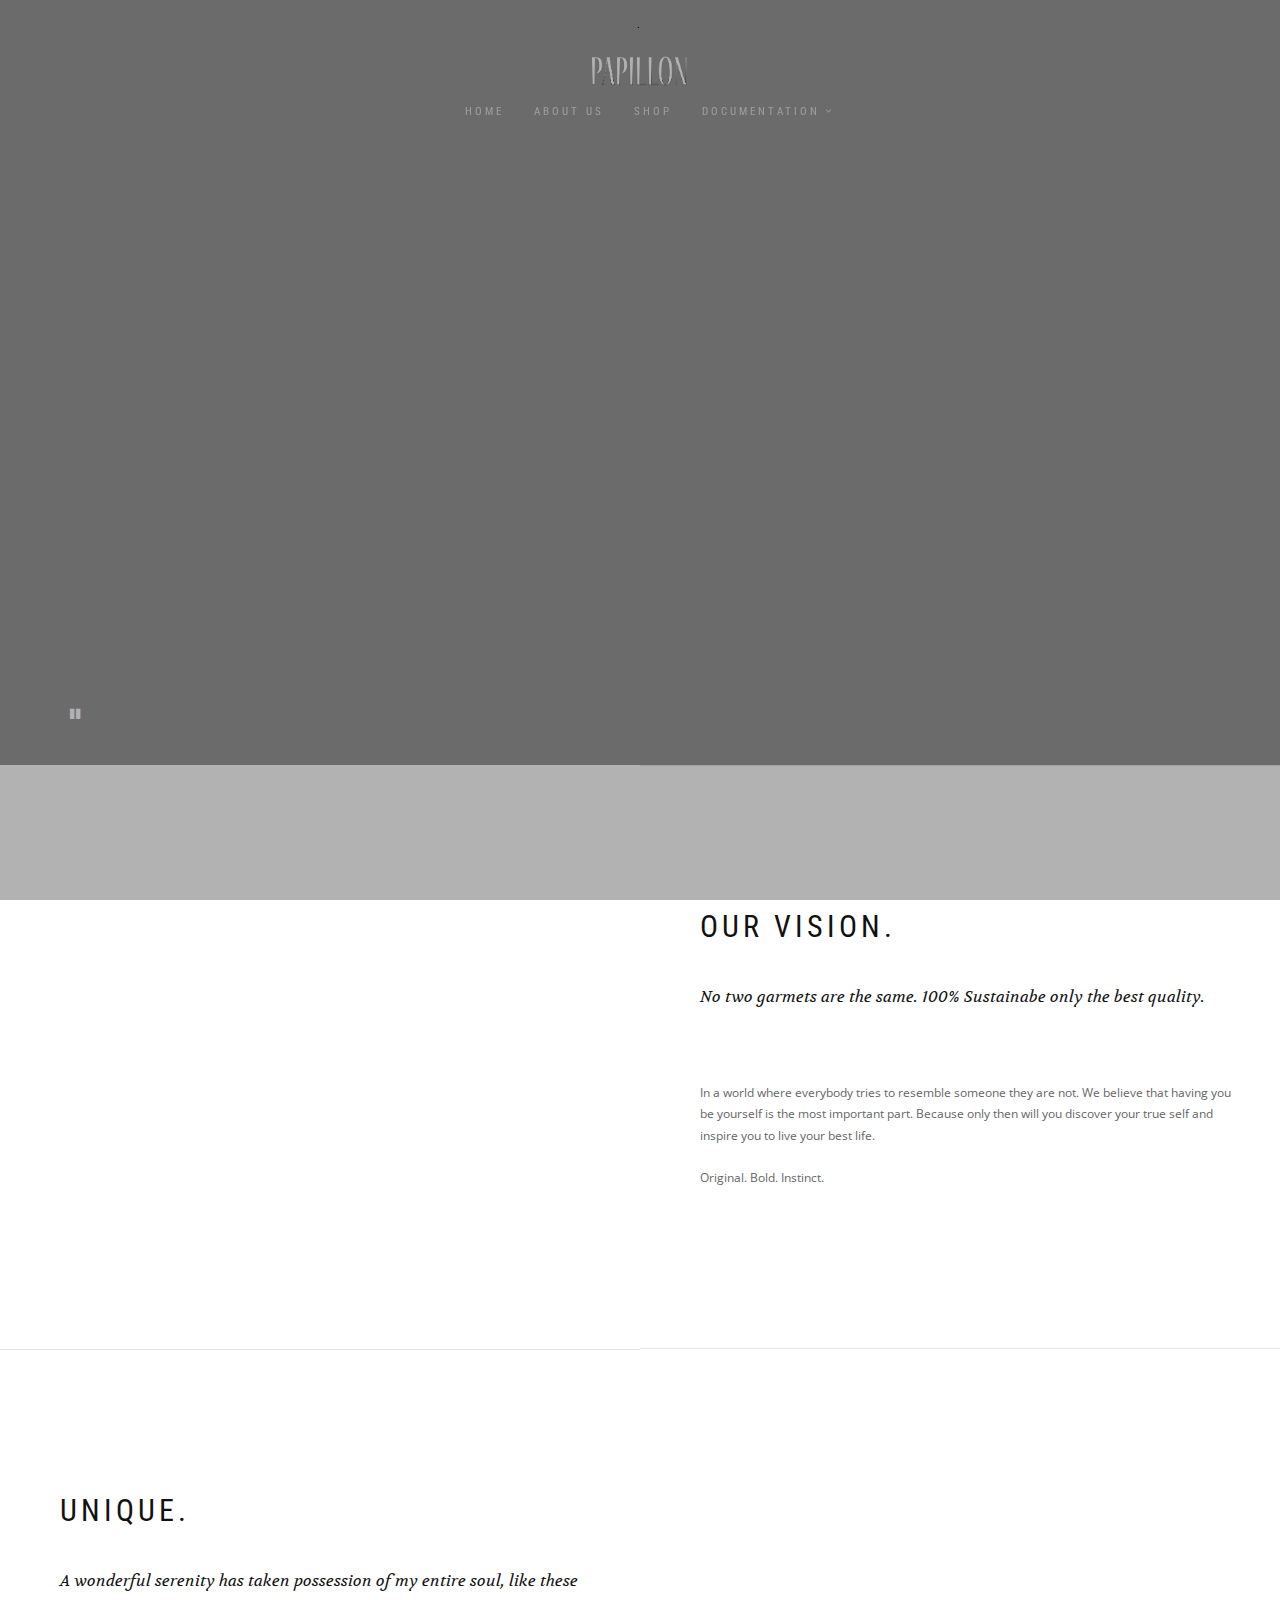
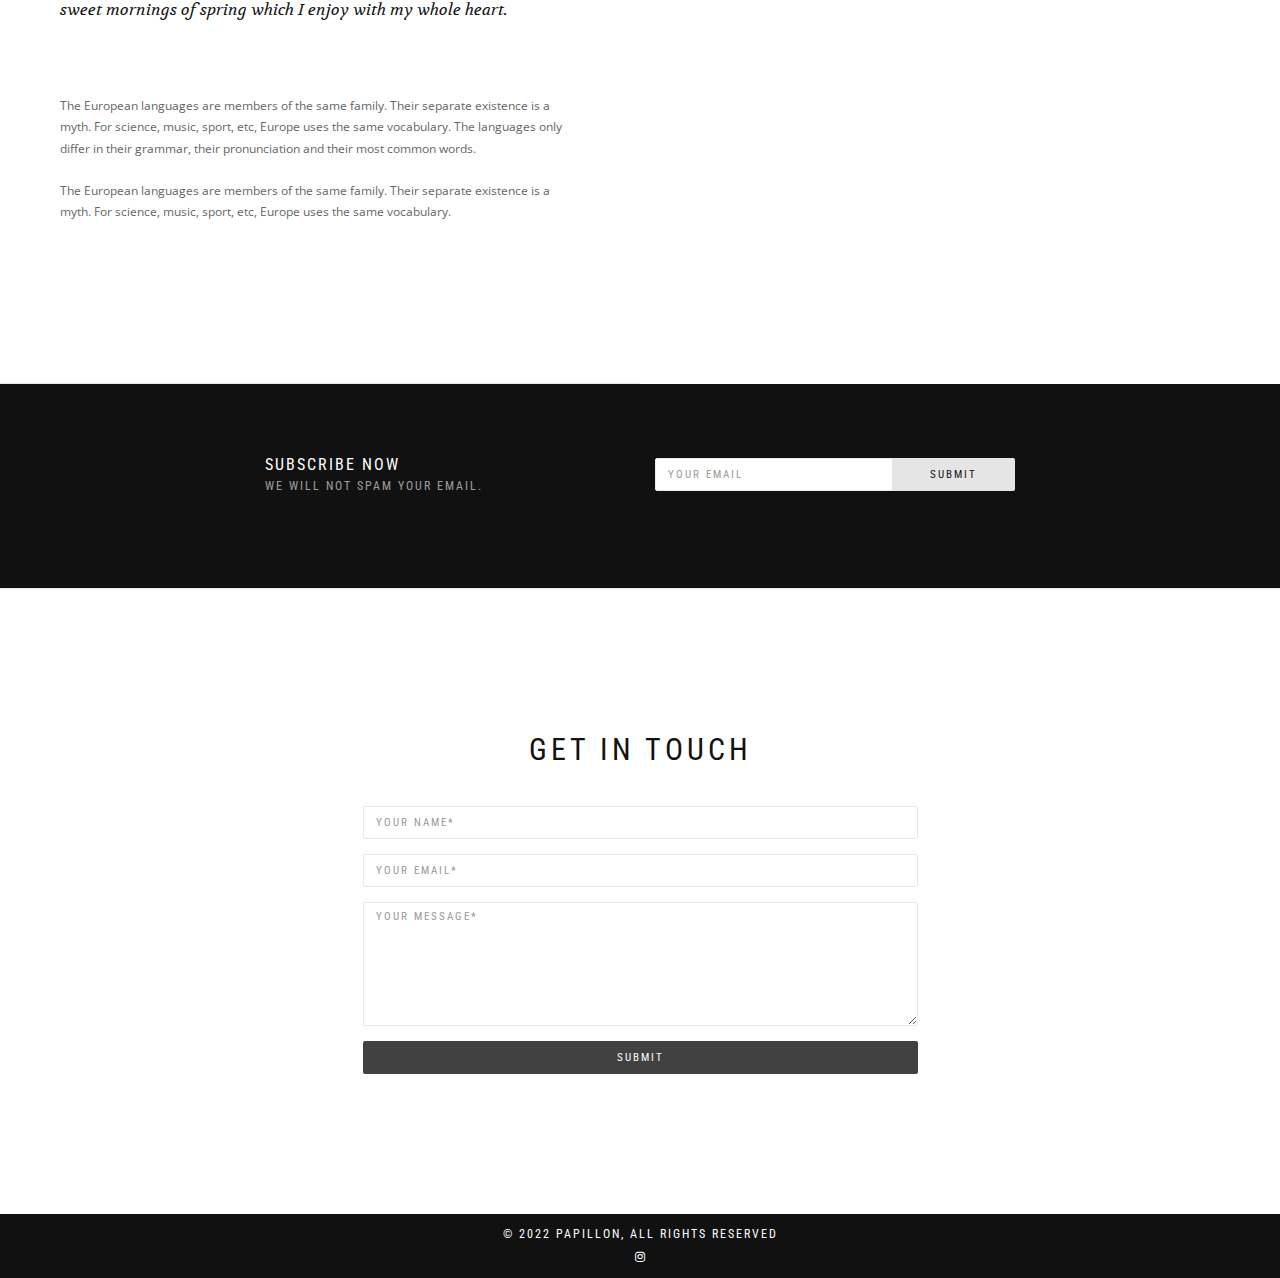
==== commit 951508df: "Merge branch 'main' of https://github.com/tomvaaa/papillon" ====
--- a/index.html
+++ b/index.html
@@ -201,4 +201,4 @@
     <script src="assets/js/plugins.js"></script>
     <script src="assets/js/main.js"></script>
   </body>
-</html>+</html>
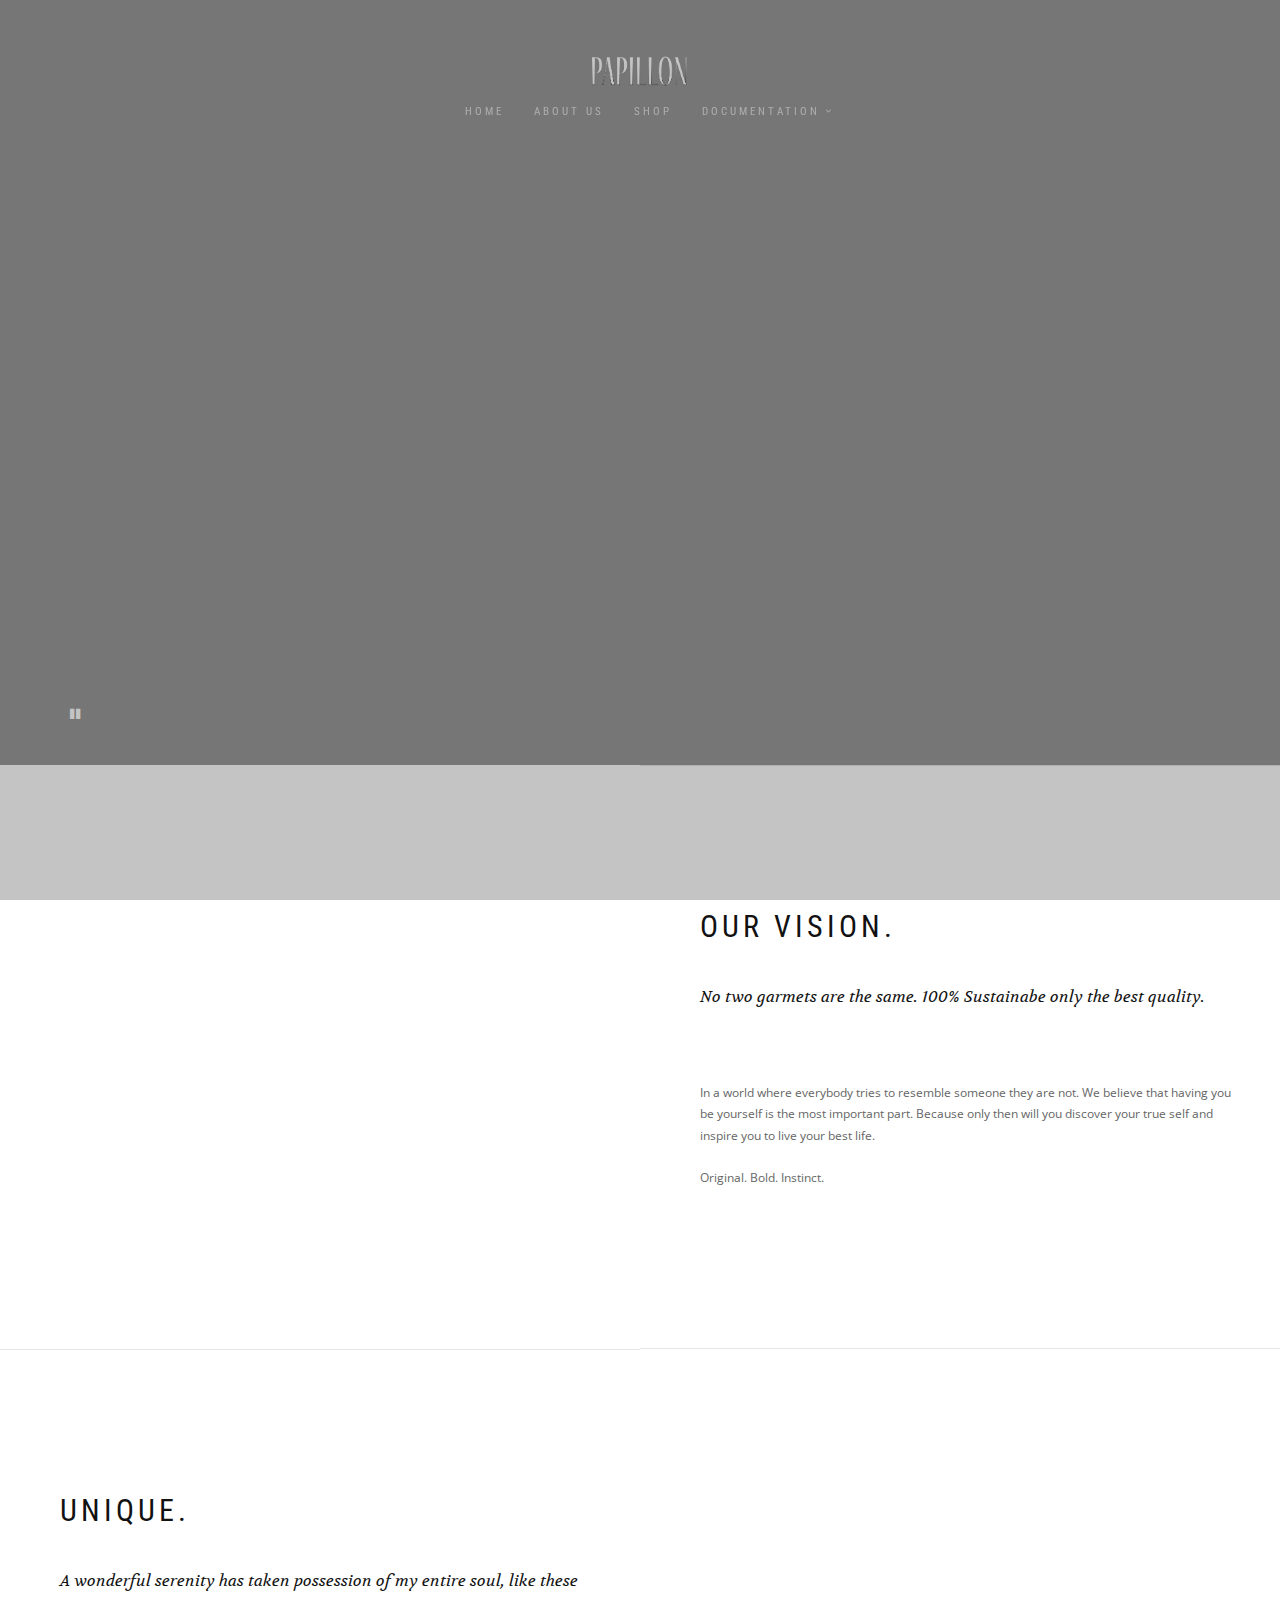
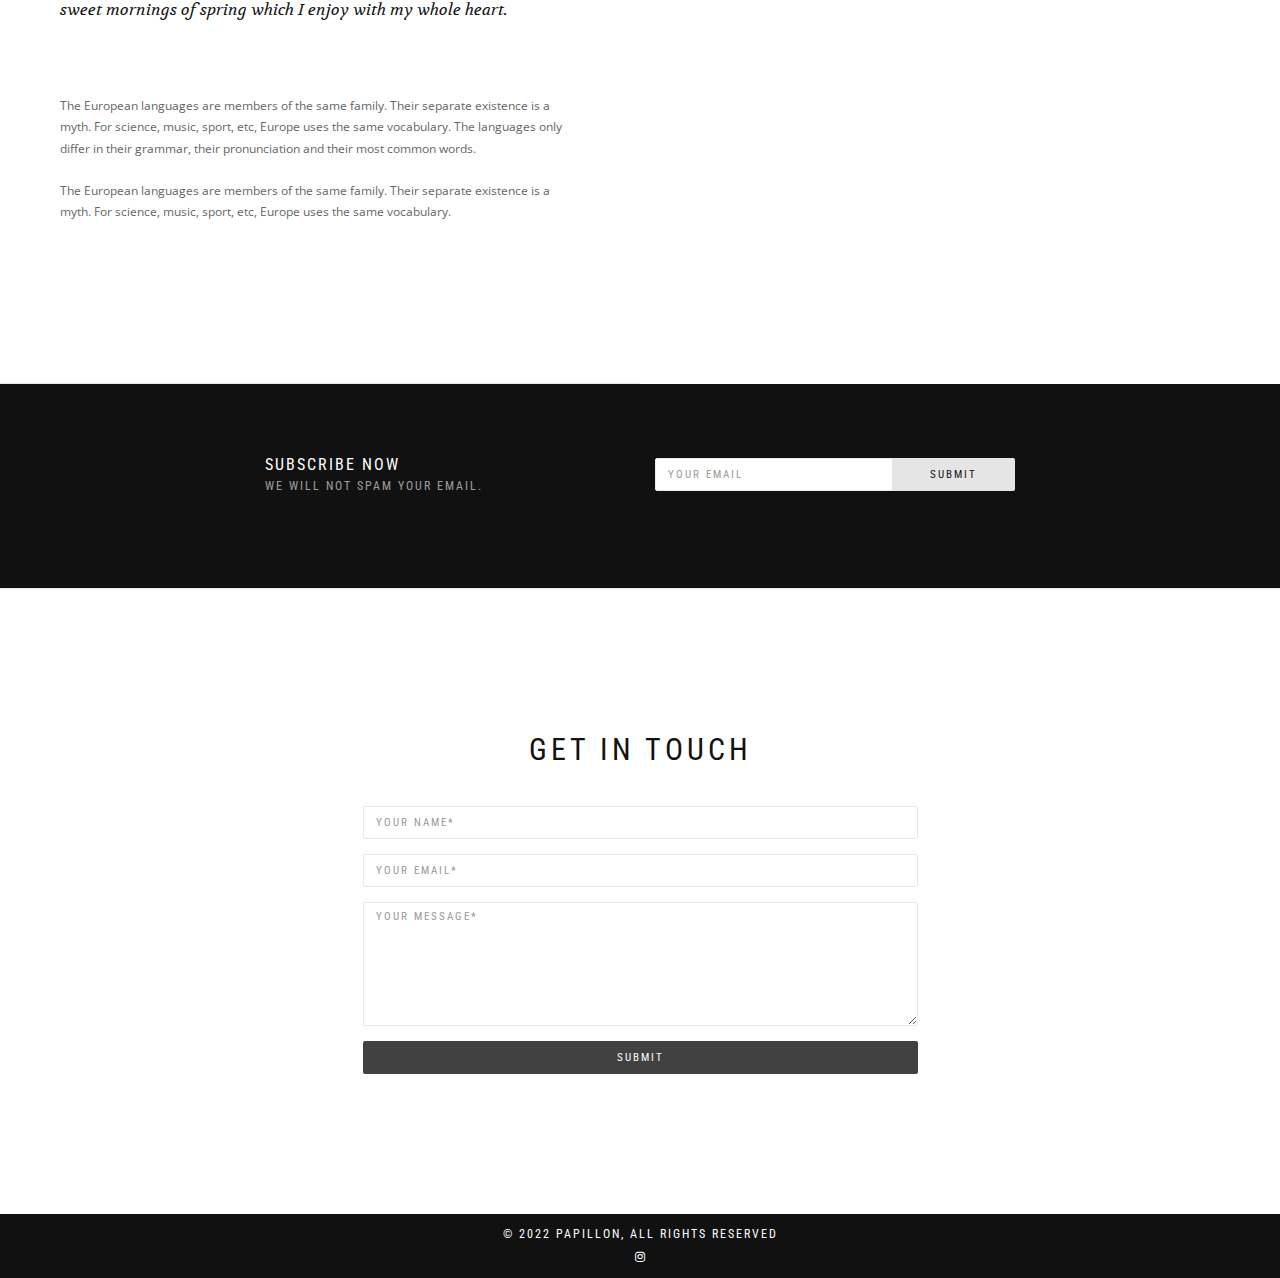
==== commit e2ba4ac9: "1.7" ====
--- a/index.html
+++ b/index.html
@@ -15,7 +15,7 @@
     -->
     <link rel="icon" type="image/x-icon" href="assets/images/aapapillon/favicon.png">
     <meta name="msapplication-TileColor" content="#ffffff">
-    <meta name="msapplication-TileImage" content="assets/images/aapapillon/papillon white website.png">
+    <meta name="msapplication-TileImage" content="assets/images/aapapillon/papillonwhitewebsite.png">
     <meta name="theme-color" content="#ffffff">
     <!--  
     Stylesheets
@@ -46,7 +46,7 @@
         <div class="loader">Loading...</div>
       </div>	
       <nav class="navbar navbar-custom navbar-fixed-top" role="navigation">	
-	    <div class="logo text-center"><p style="color:#000000;">.</p></div>
+	    <div class="logo text-center"><p style="color:rgba(255,255,255,0.00);">.</p></div>
 	    <div class="logo text-center"> <a href="index.html"> <img src="assets/images/aapapillon/papillonwhitewebsite.png" alt="Papillon" width="100" height="100"></a></div>
        <div class= "container">
           <div class="navbar-header">
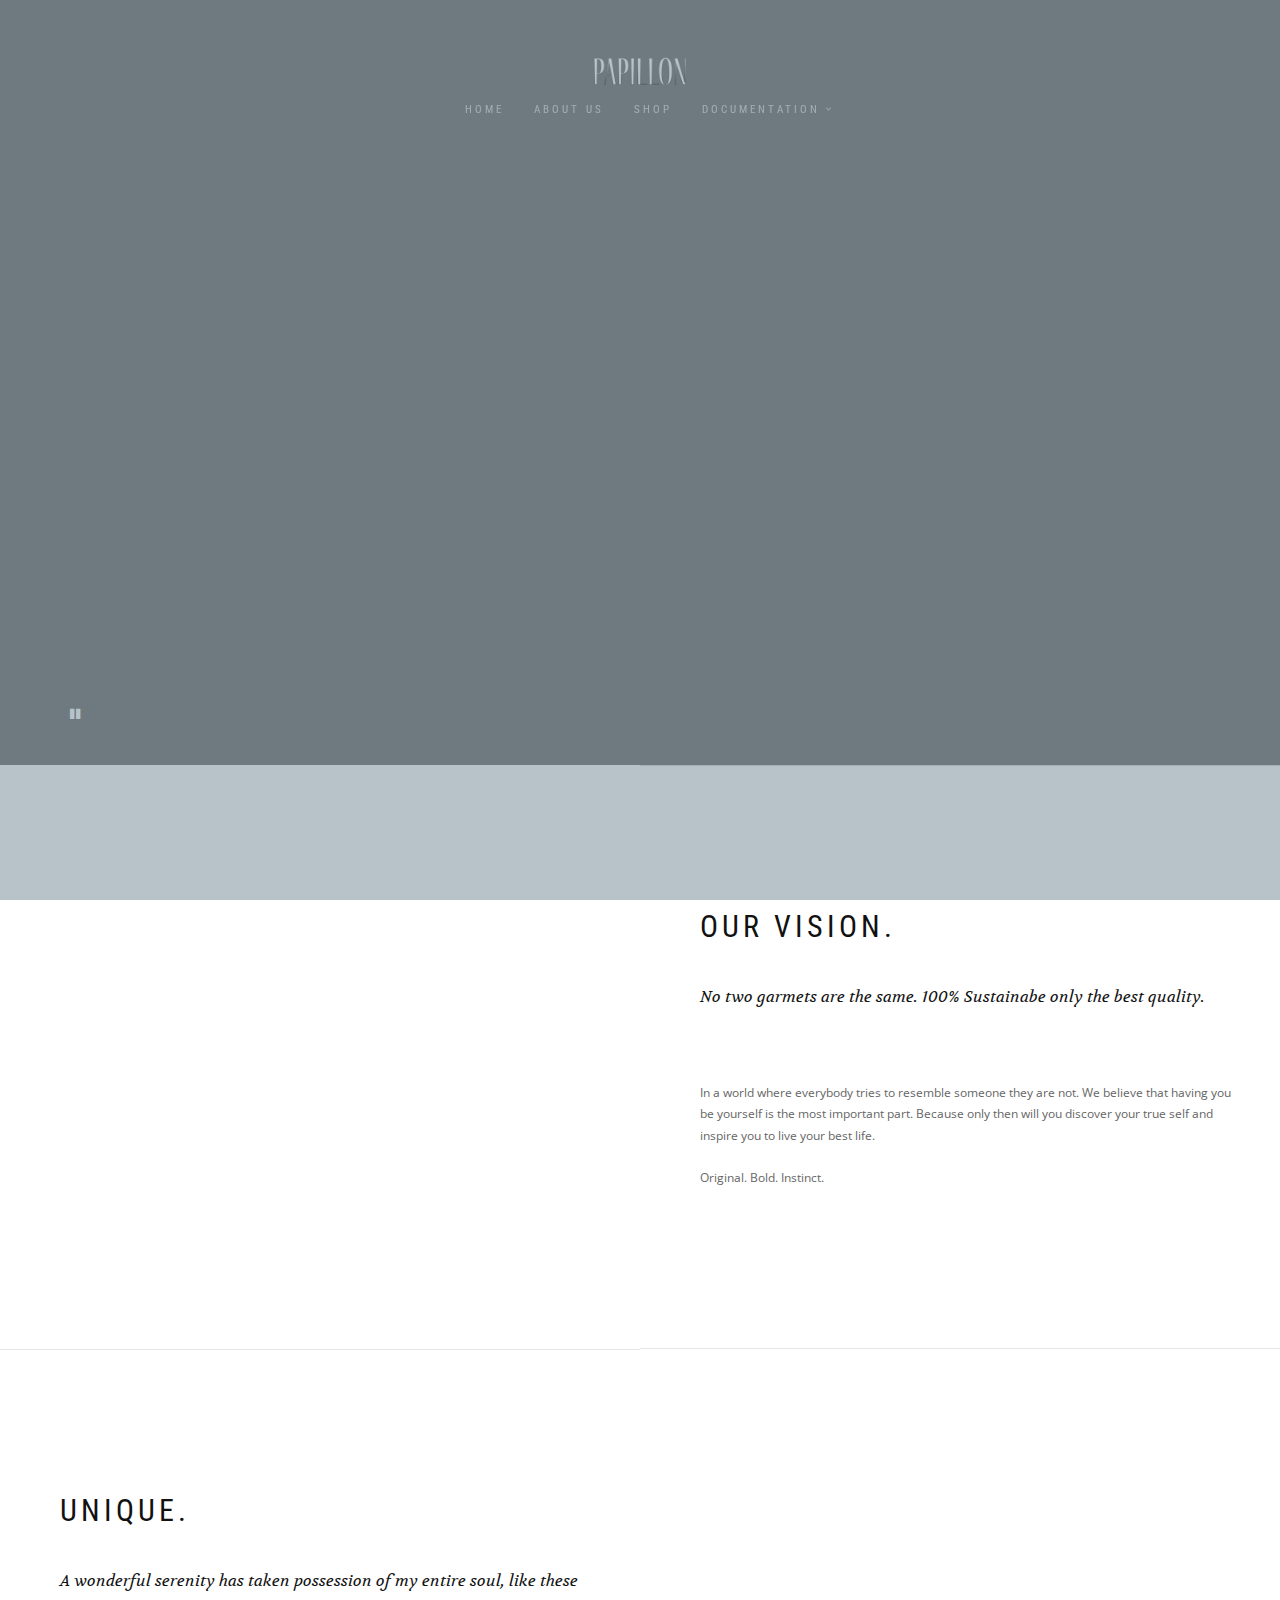
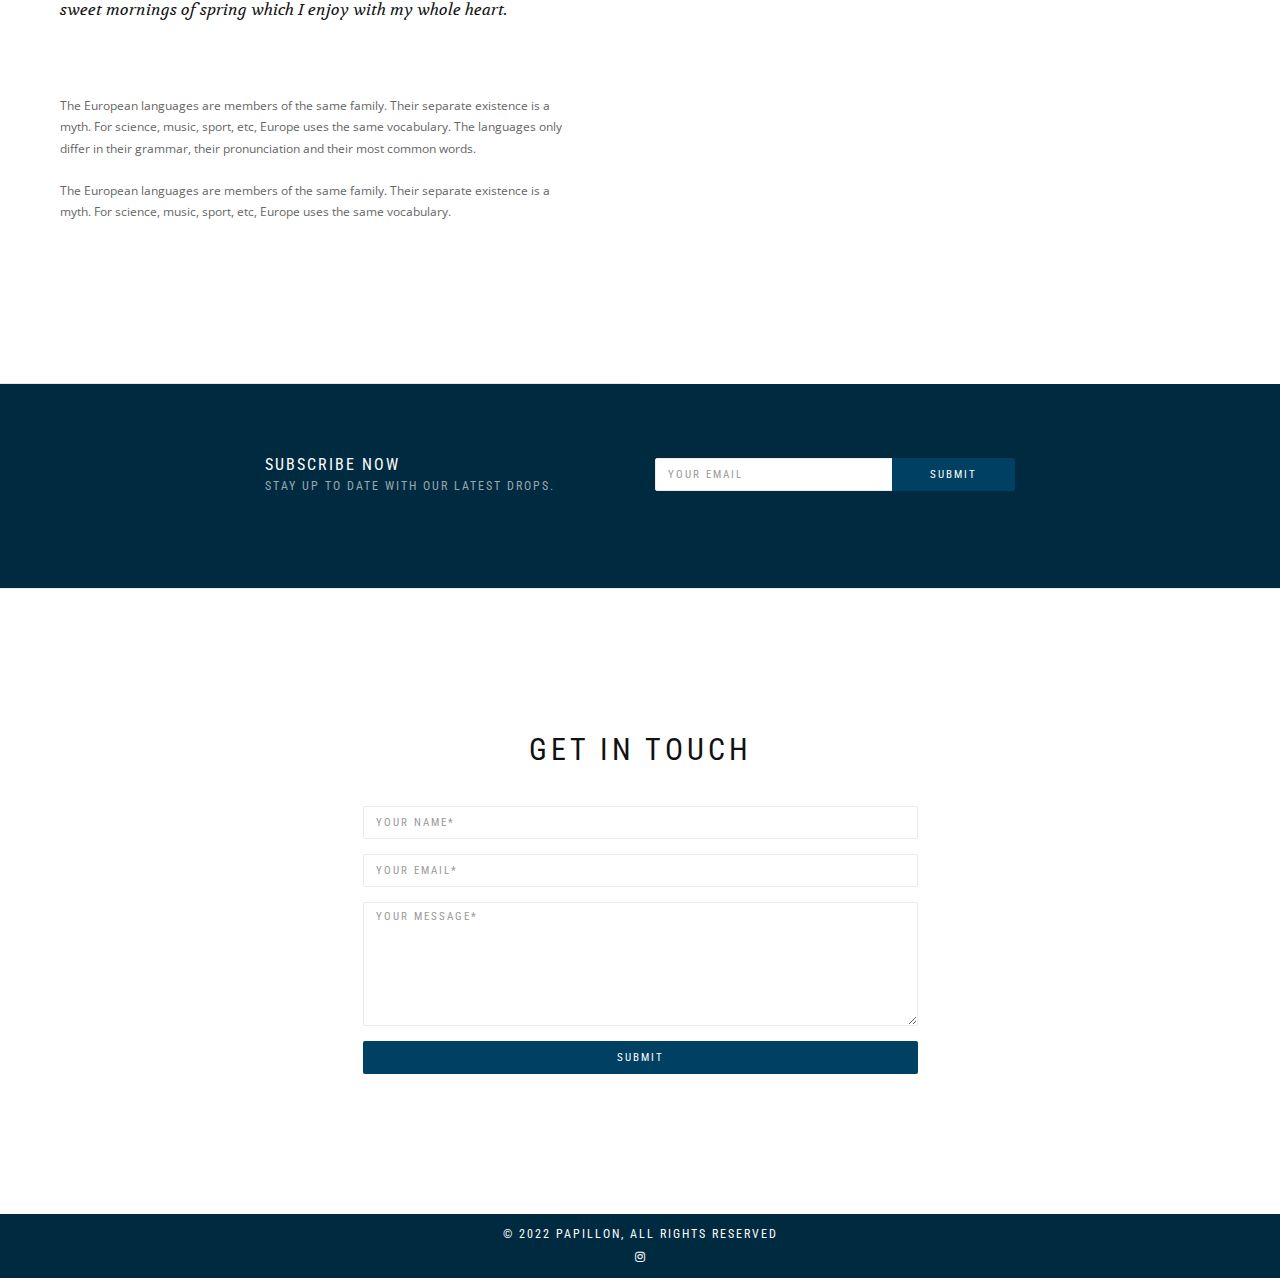
==== commit b6b99b88: "2.0" ====
--- a/index.html
+++ b/index.html
@@ -123,7 +123,7 @@
               <div class="col-sm-6 col-md-6 col-lg-4 col-lg-offset-2">
                 <div class="callout-text font-alt">
                   <h3 class="callout-title">Subscribe now</h3>
-                  <p>We will not spam your email.</p>
+                  <p>Stay up to date with our latest drops.</p>
                 </div>
               </div>
               <div class="col-sm-6 col-md-6 col-lg-4">
--- a/assets/css/style.css
+++ b/assets/css/style.css
@@ -100,7 +100,7 @@
 }
 
 .examples.bg-dark {
-  background: #333;
+  background: #002a40;
   border: 0;
 }
 
@@ -207,11 +207,11 @@
 }
 
 .divider-d {
-  border-top: 1px solid #202020;
+  border-top: 1px solid #002a40;
   margin: 0;
 }
 .divider-t {
-  border-top: 2px solid #000000;
+  border-top: 2px solid #002a40;
   margin: 0;
 }
 
@@ -252,7 +252,7 @@
 }
 
 .bg-dark {
-  background: #111;
+  background: #002a40;
 }
 
 .bg-dark-30:before {
@@ -581,7 +581,7 @@
   text-align: center;
   line-height: 28px;
   font-size: 14px;
-  color: #000;
+  color: #002a40;
   opacity: 0.6;
   border-radius: 2px;
 }
@@ -589,7 +589,7 @@
 .scroll-up a:hover,
 .scroll-up a:active {
   opacity: 1;
-  color: #000;
+  color: #002a40;
 }
 
 /* Video */
@@ -678,51 +678,51 @@
 
 .btn.btn-w {
   background: rgba(255, 255, 255, 0.8);
-  color: #111;
+  color: #002a40;
 }
 
 .btn.btn-w:hover,
 .btn.btn-w:focus {
   background: white;
-  color: #111;
+  color: #002a40;
 }
 
 .btn.btn-g {
-  background: #e5e5e5;
-  color: #111;
+  background: #004062;
+  color: #FFFFFF;
 }
 
 .btn.btn-g:hover,
 .btn.btn-g:focus {
-  background: #d8d8d8;
-  color: #111;
+  background: #004062;
+  color: #005482;
 }
 
 .btn.btn-border-w {
   background: transparent;
   border: 1px solid rgba(255, 255, 255, 0.75);
-  color: #fff;
+  color: #002a40;
 }
 
 .btn.btn-border-w:hover,
 .btn.btn-border-w:focus {
   background: #fff;
   border-color: transparent;
-  color: #111;
+  color: #002a40;
 }
 
 .btn.btn-d {
-  background: rgba(17, 17, 17, 0.8);
-  color: #fff;
+  background: rgba(0,64,98,1.00);
+  color: #FFFFFF;
 }
 
 .btn.btn-d:hover,
 .btn.btn-d:focus {
-  background: #111111;
+  background: #002a40;
 }
 
 .btn.btn-b {
-  background: #111111;
+  background: #002a40;
   color: #fff;
 }
 
@@ -734,23 +734,23 @@
 .btn-border-d {
   background: transparent;
   border: 1px solid #111111;
-  color: #111;
+  color: #002a40;
 }
 
 .btn.btn-border-d:hover,
 .btn.btn-border-d:focus {
   background: #111111;
-  color: #fff;
+  color: #FFFFFF;
 }
 
 .btn.btn-font-w {
   background: rgba(255, 255, 255, 0.8);
-  color: #fff;
+  color: #FFFFFF;
 }
 
 .btn.btn-font-w:hover {
-  background: #fff;
-  color: #111;
+  background: #FFFFFF;
+  color: #FFFFFF;
 }
 
 /* Buttons size */
@@ -800,17 +800,17 @@
 --------------------------------------------------------------*/
 /* Selection */
 ::-moz-selection {
-  background: #000;
+  background: #002a40;
   color: #fff;
 }
 
 ::-webkit-selection {
-  background: #000;
+  background: #002a40;
   color: #fff;
 }
 
 ::selection {
-  background: #000;
+  background: #002a40;
   color: #fff;
 }
 
@@ -965,7 +965,7 @@
 
 /* Landing Page */
 .landing-reason .module-title {
-  color: #e6af4b;
+  color: #002a40;
 }
 
 .landing-reason .module-title + .module-subtitle {
@@ -979,7 +979,7 @@
 }
 
 .free-trial .color-golden {
-  color: #e6af4b;
+  color: #002a40;
 }
 
 /*  Special Portfolio Page  */
@@ -1181,7 +1181,7 @@
 --------------------------------------------------------------*/
 .page-loader {
   position: fixed;
-  background: #000;
+  background: #002a40;
   bottom: 0;
   right: 0;
   left: 0;
@@ -1243,7 +1243,7 @@
 	Navbar
 --------------------------------------------------------------*/
 .navbar-custom {
-  background-color: rgba(10, 10, 10, 0.9);
+  background-color: #002a40;
   border: 0;
   border-radius: 0;
   z-index: 1000;
@@ -1259,7 +1259,7 @@
 }
 
 .navbar-custom .dropdown-menu {
-  background: rgba(26, 26, 26, 0.9);
+  background: #002a40;
   border-radius: 0;
   border: 0;
   padding: 0;
@@ -1490,7 +1490,7 @@
 /* Landing Page Header */
 .landing-header:before {
   position: absolute;
-  background: linear-gradient(to bottom, rgba(255, 255, 255, 0) 0%, rgba(119, 47, 109, 0.52) 95%, rgba(115, 35, 105, 0.58) 100%);
+  background: linear-gradient(to bottom, rgba(255, 255, 255, 0) 0%, #004062 95%, #002a40 100%);
   content: " ";
   height: 100%;
   width: 100%;
@@ -2160,7 +2160,7 @@
 .post-title {
   line-height: 1.4;
   font-size: 22px;
-  color: #111;
+  color: #002a40;
   margin: 0;
 }
 
@@ -2535,7 +2535,7 @@
 
 /* Shop item hover */
 .shop-item:hover .shop-item-image:after {
-  background: rgba(255, 255, 255, 0.7);
+  background: rgba(0,42,64,0.64);
 }
 
 .shop-item:hover .shop-item-detail {
@@ -2929,10 +2929,3 @@
     width: 100%;
   }
 }
-.wrapper {
-
-  margin-right: auto;
-
-  margin-left:  auto;
-
-}
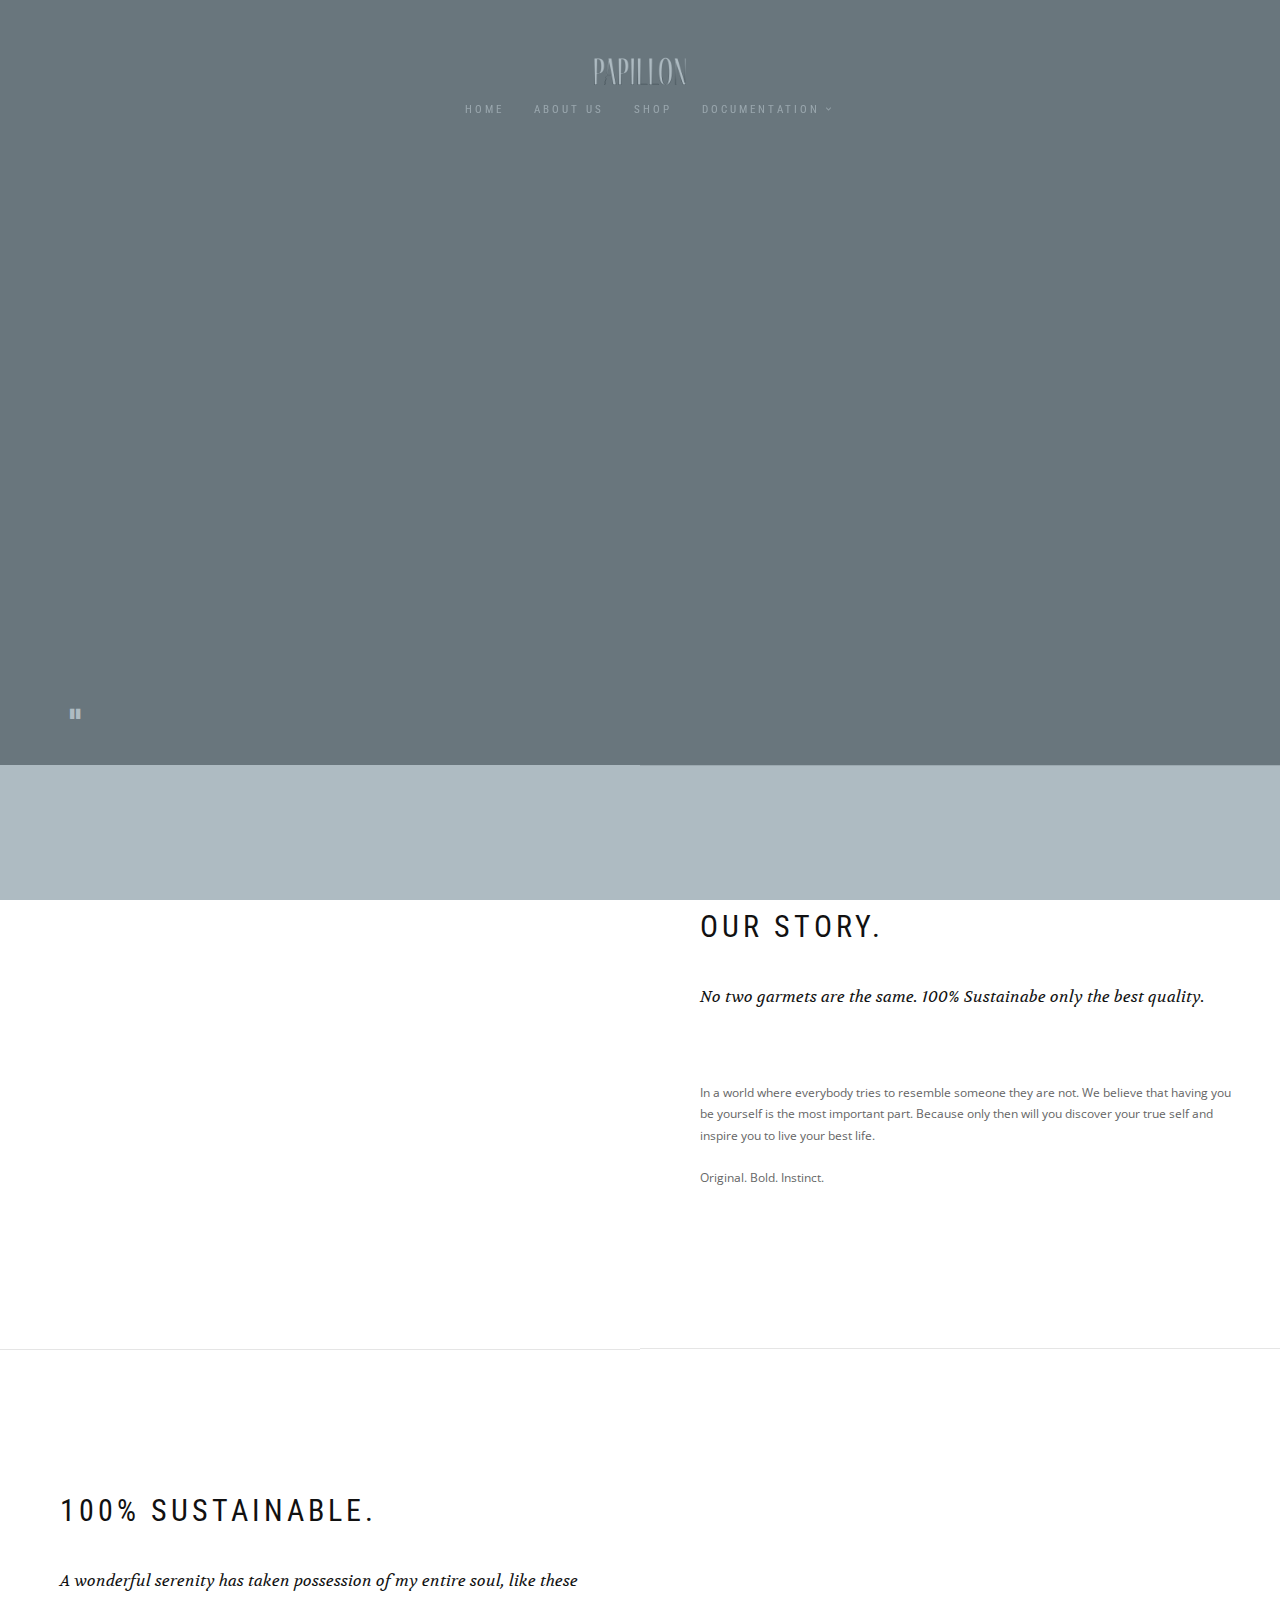
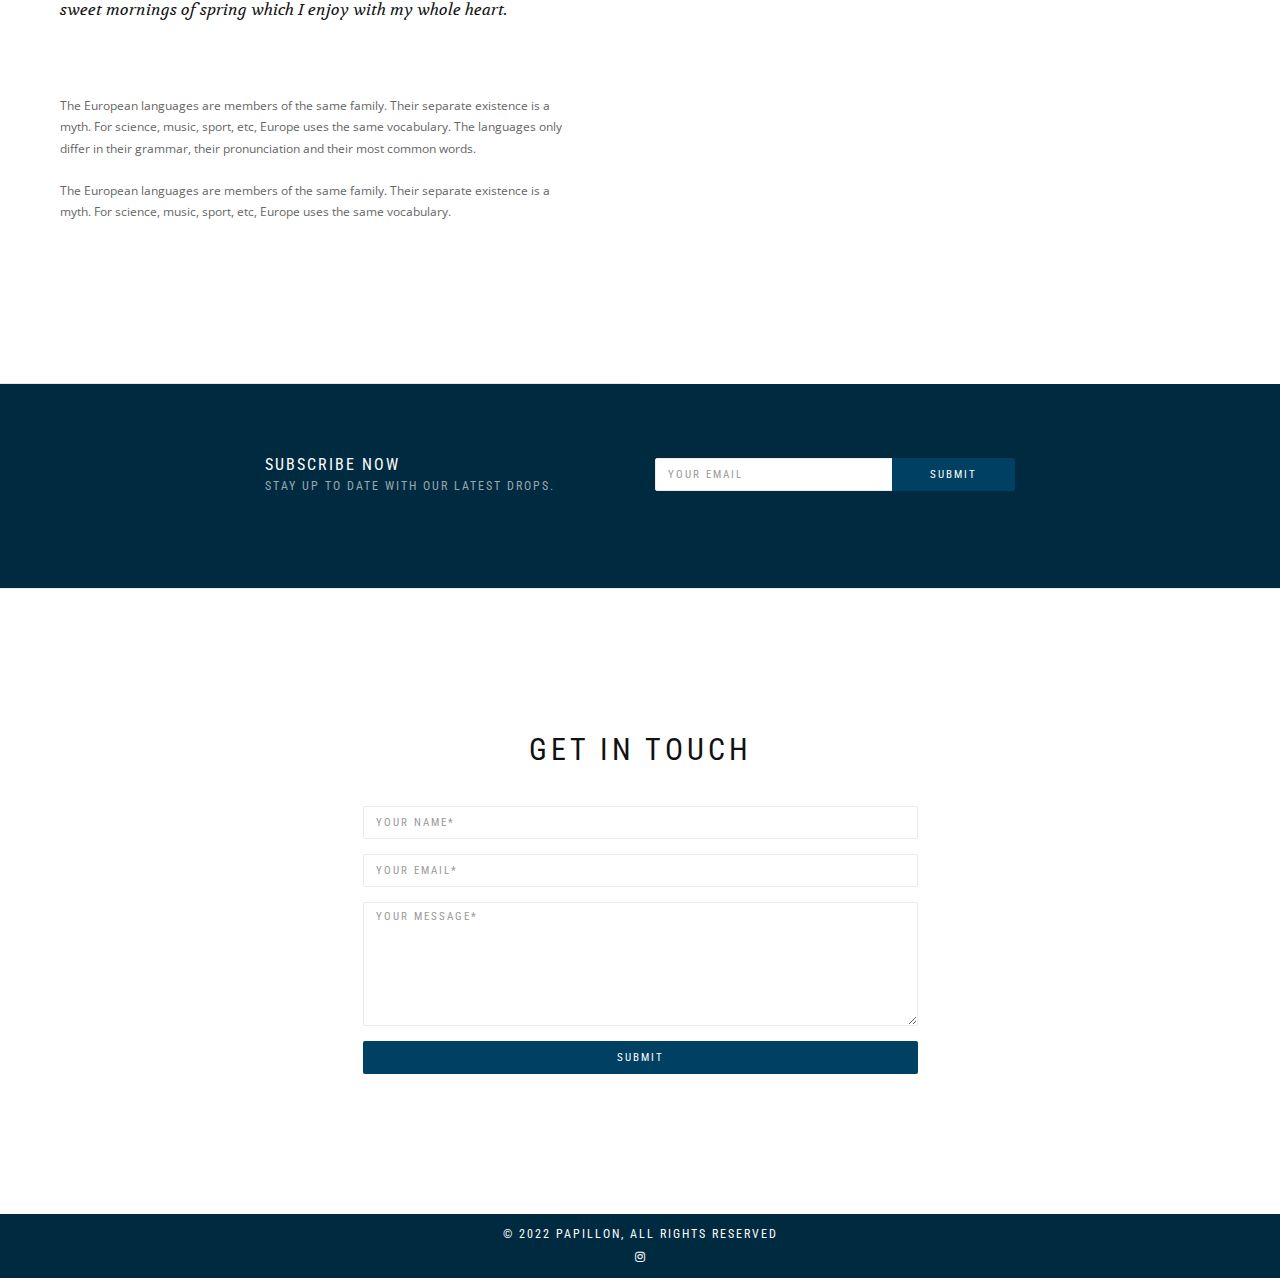
==== commit 59251c16: "added about us page" ====
--- a/index.html
+++ b/index.html
@@ -58,14 +58,14 @@
             <ul class="nav navbar-nav navbar-">
               <li class="dropdown"><a href="index.html">Home</a>
               </li>
-              <li class="dropdown"><a href="404.html">About us </a></li>
+              <li class="dropdown"><a href="about_us.html">About us </a></li>
 				<li class="dropdown"><a href="papillon_shop.html">Shop</a></li>
                             <li class="dropdown"><a class="dropdown-toggle" href="#" data-toggle="dropdown">Documentation</a>
                 <ul class="dropdown-menu">
                   <li><a href="Marketing.html">Marketing</a></li>
                   <li><a href="Managment.html">Managment</a></li>
                   <li><a href="Production.html">Production</a></li>
-                  <li><a href="Content.html">Content</a></li>
+                  <li><a href="about_us.html">Content</a></li>
                 </ul>
               </li>	 
 				<li class="dropdown"><li class= "col-lg-push-12"><a href="shop_checkout.html">Checkout</a></li></li>
@@ -93,7 +93,7 @@
             <div class="col-xs-12 col-md-6 col-md-offset-6 side-image-text">
               <div class="row">
                 <div class="col-sm-12">
-                  <h2 class="module-title font-alt align-left">Our vision.</h2>
+                  <h2 class="module-title font-alt align-left">Our STORY.</h2>
                   <div class="module-subtitle font-serif align-left">No two garmets are the same. 100% Sustainabe only&nbsp;the best quality.&nbsp;</div>
                   <p>In a world where everybody tries to resemble someone they are not. We believe that having you be yourself is the most important part. Because only then will you discover your true self and inspire you to live your best life.</p>
                   <p>Original. Bold. Instinct.&nbsp; &nbsp;</p>
@@ -108,7 +108,7 @@
             <div class="col-xs-12 col-md-6  side-image-text">
               <div class="row">
                 <div class="col-sm-12">
-                  <h2 class="module-title font-alt align-left">Unique.&nbsp;</h2>
+                  <h2 class="module-title font-alt align-left">100% SUSTAINABLE.&nbsp;</h2>
                   <div class="module-subtitle font-serif align-left">A wonderful serenity has taken possession of my entire soul, like these sweet mornings of spring which I enjoy with my whole heart.</div>
                   <p>The European languages are members of the same family. Their separate existence is a myth. For science, music, sport, etc, Europe uses the same vocabulary. The languages only differ in their grammar, their pronunciation and their most common words.</p>
                   <p>The European languages are members of the same family. Their separate existence is a myth. For science, music, sport, etc, Europe uses the same vocabulary.</p>
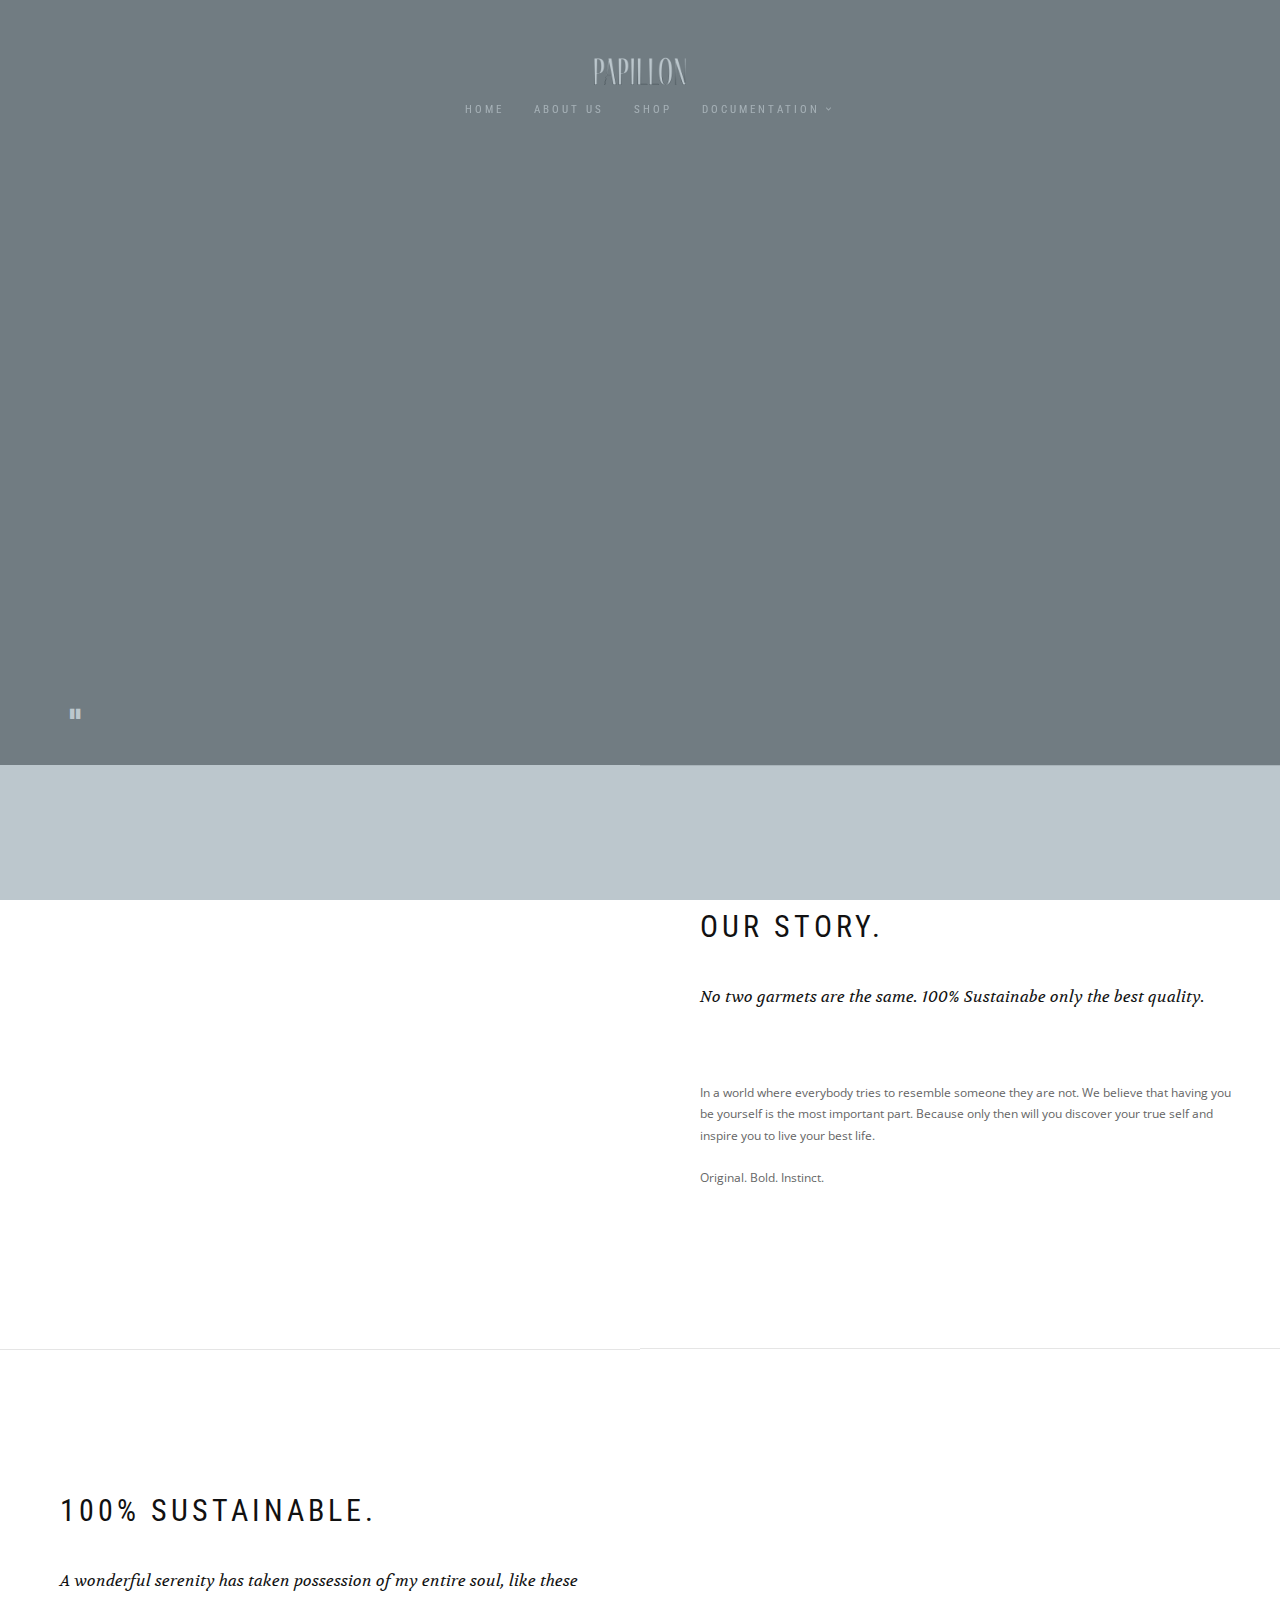
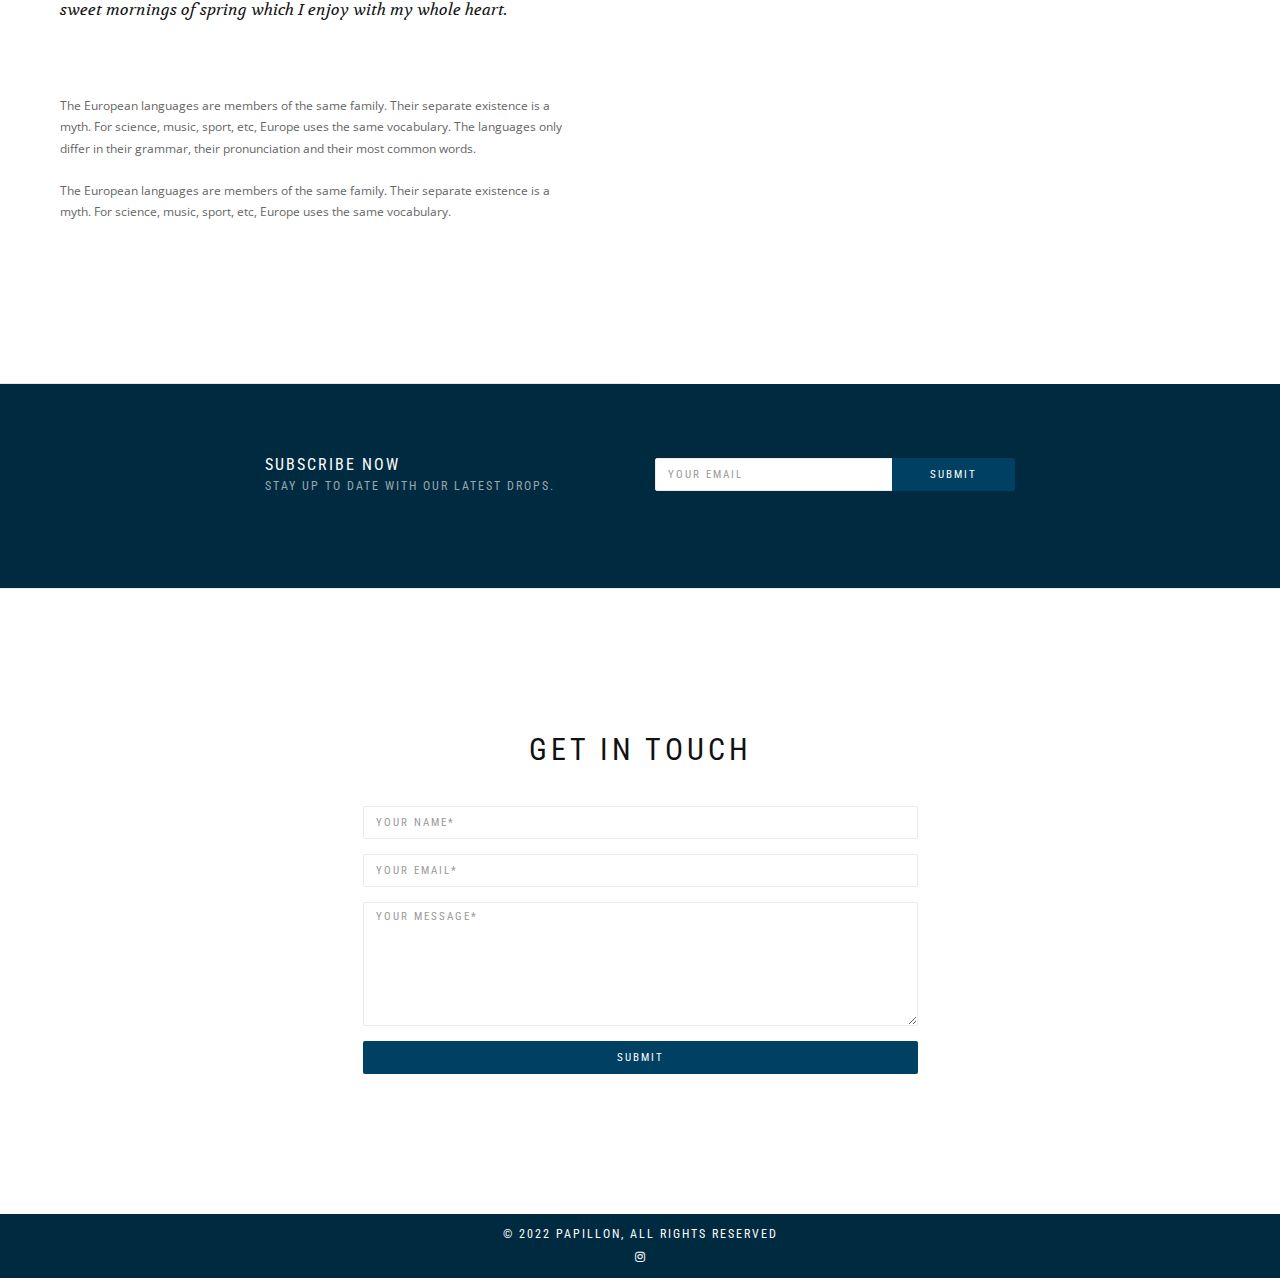
==== commit c83a6b2e: "updated layout etc." ====
--- a/index.html
+++ b/index.html
@@ -64,7 +64,6 @@
                 <ul class="dropdown-menu">
                   <li><a href="Marketing.html">Marketing</a></li>
                   <li><a href="Managment.html">Managment</a></li>
-                  <li><a href="Production.html">Production</a></li>
                   <li><a href="about_us.html">Content</a></li>
                 </ul>
               </li>	 
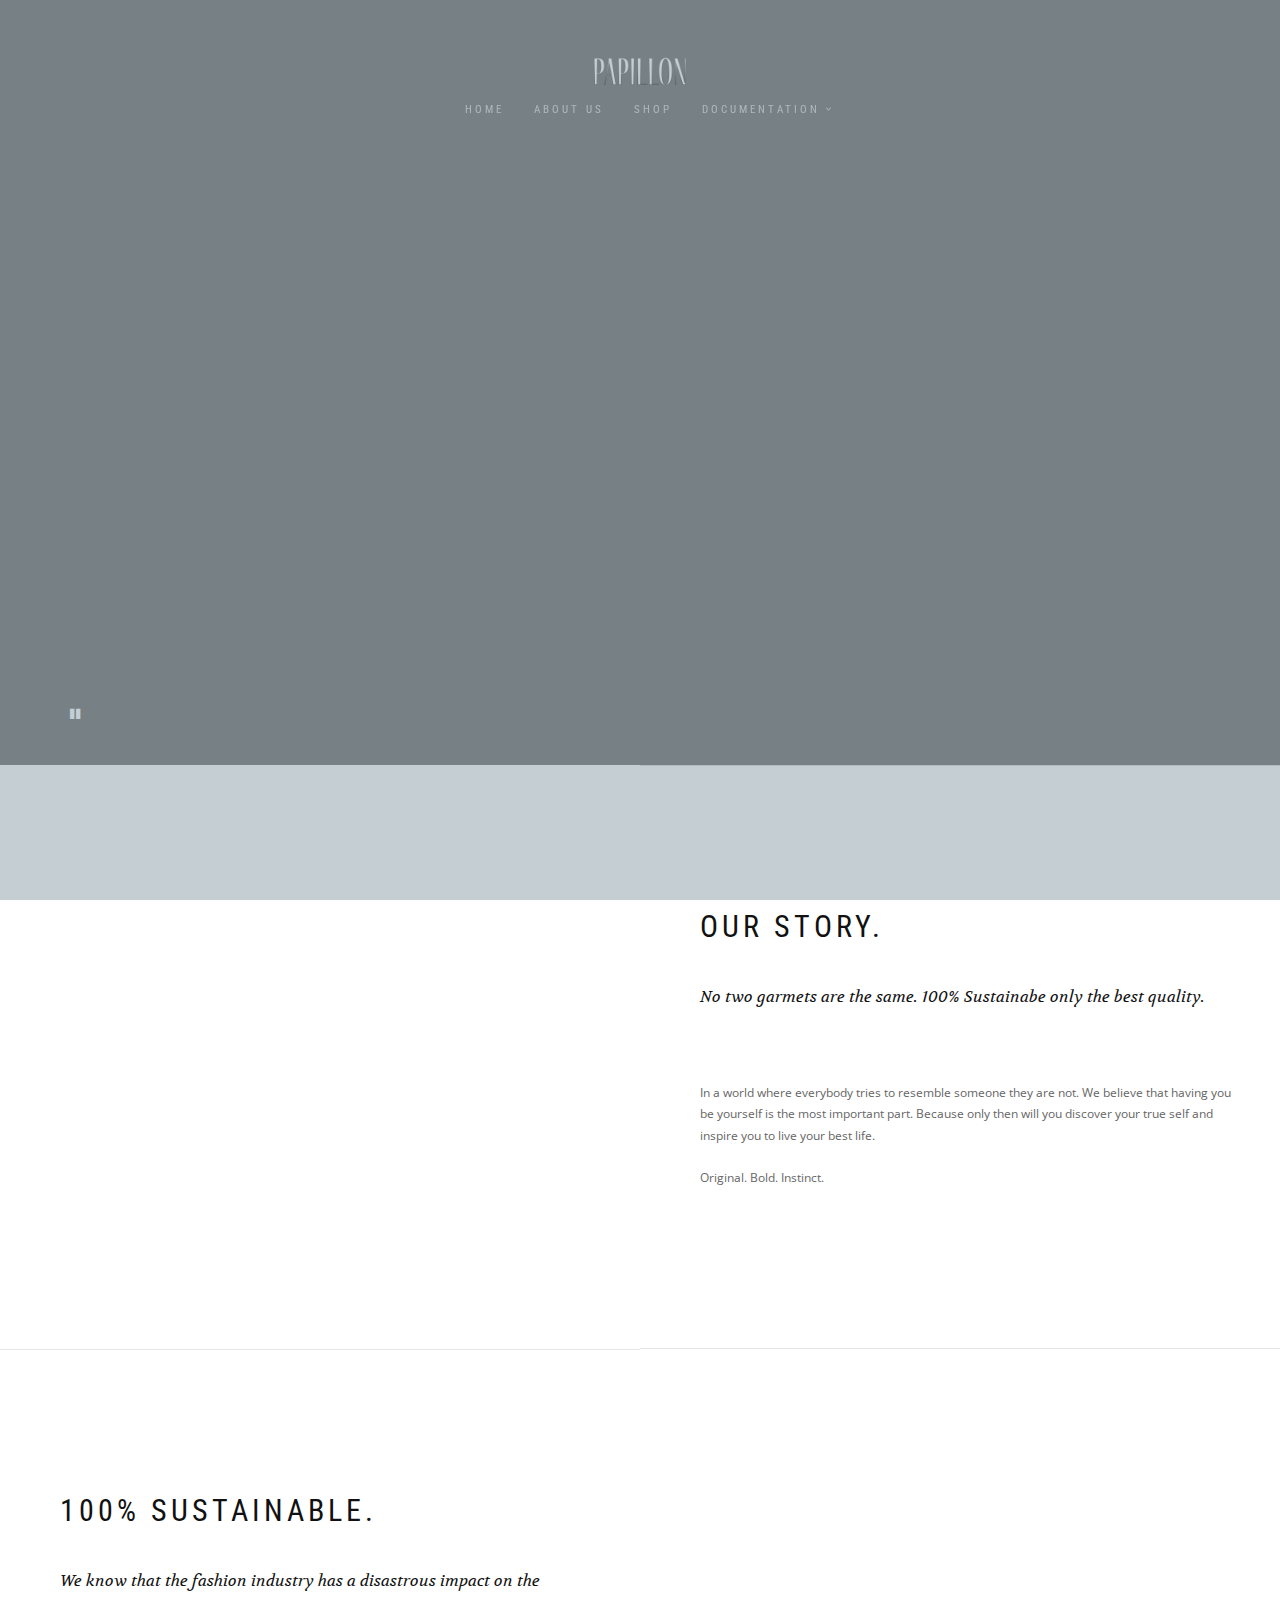
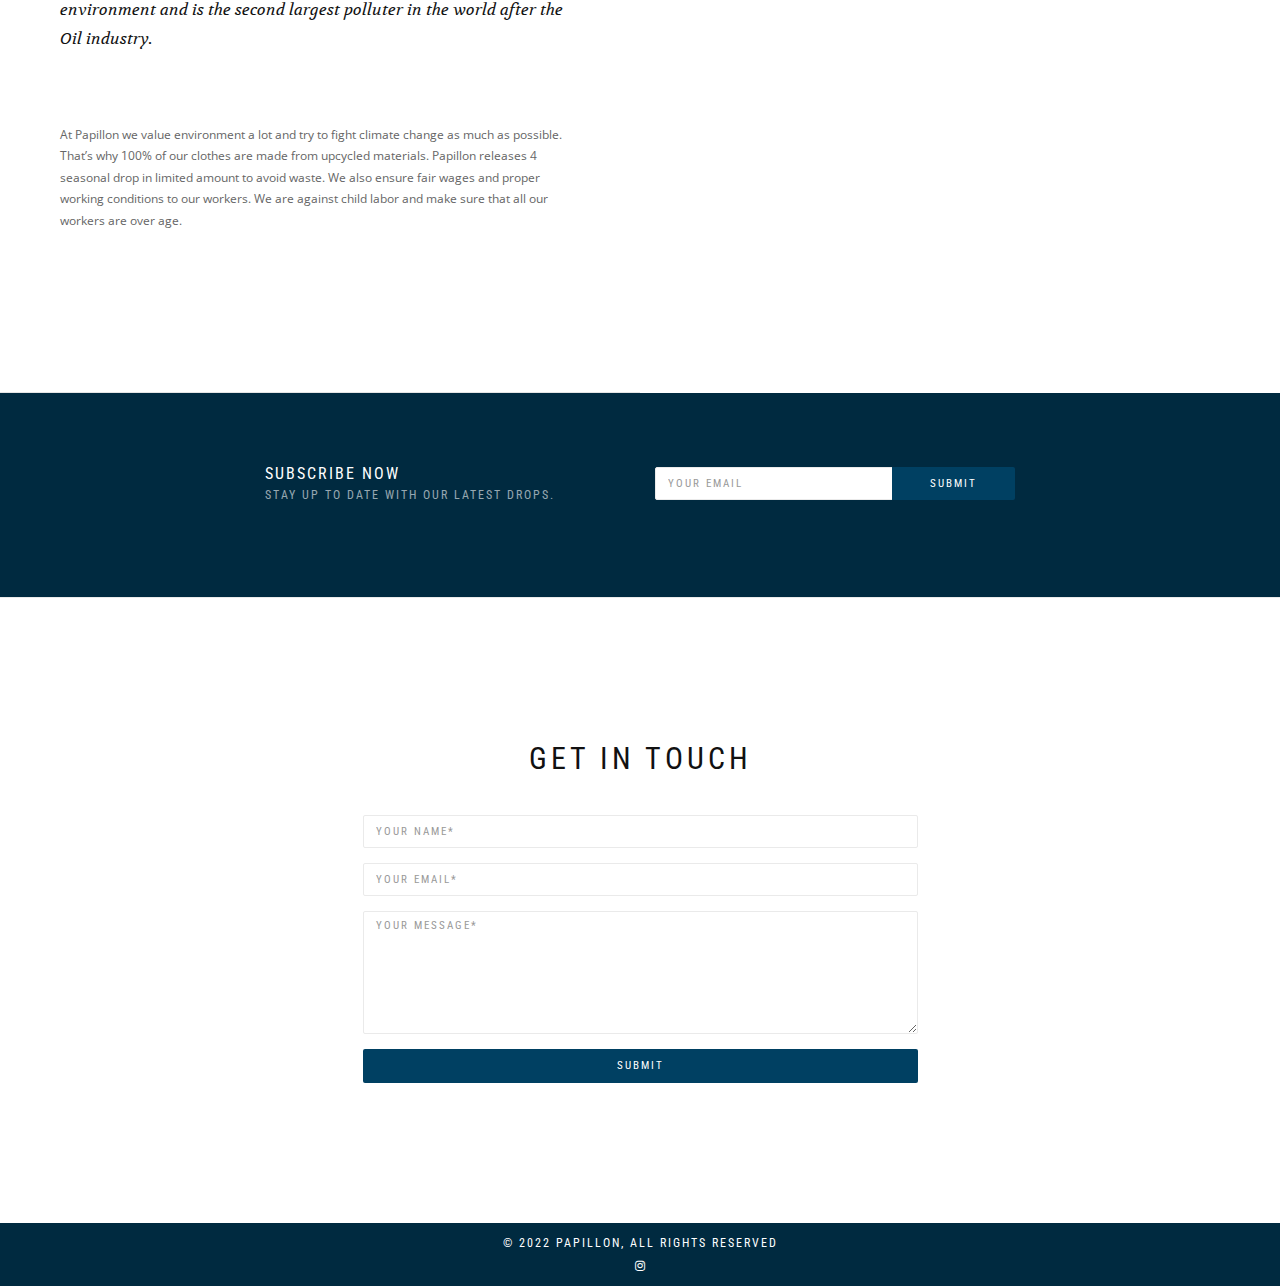
==== commit 9d2fe940: "fixed errors" ====
--- a/index.html
+++ b/index.html
@@ -67,8 +67,9 @@
                   <li><a href="about_us.html">Content</a></li>
                 </ul>
               </li>	 
-				<li class="dropdown"><li class= "col-lg-push-12"><a href="shop_checkout.html">Checkout</a></li></li>
-            </ul>
+				<li class="dropdown"><li class= "col-lg-push-12"><a href="shop_checkout.html">Checkout</a></li>
+				</li>
+			  </ul>
           </div>
         </div>
 		  </div>
@@ -108,9 +109,8 @@
               <div class="row">
                 <div class="col-sm-12">
                   <h2 class="module-title font-alt align-left">100% SUSTAINABLE.&nbsp;</h2>
-                  <div class="module-subtitle font-serif align-left">A wonderful serenity has taken possession of my entire soul, like these sweet mornings of spring which I enjoy with my whole heart.</div>
-                  <p>The European languages are members of the same family. Their separate existence is a myth. For science, music, sport, etc, Europe uses the same vocabulary. The languages only differ in their grammar, their pronunciation and their most common words.</p>
-                  <p>The European languages are members of the same family. Their separate existence is a myth. For science, music, sport, etc, Europe uses the same vocabulary.</p>
+                  <div class="module-subtitle font-serif align-left">We know that the fashion industry has a disastrous impact on the environment and is the second largest polluter in the world after the Oil industry. </div>
+                  <p>At Papillon we value environment a lot and try to fight climate change as much as possible. That’s why 100% of our clothes are made from upcycled materials. Papillon releases 4 seasonal drop in limited amount to avoid waste. We also ensure fair wages and proper working conditions to our workers. We are against child labor and make sure that all our workers are over age.</p>
                 </div>
               </div>
             </div>
@@ -175,7 +175,7 @@
           </div>
         </section>
         <footer class="footer bg-dark">
-          <div class="container" align="center">
+          <div class="container text-center" >
 				<p class="copyright font-alt">&copy; 2022&nbsp;<a href="index.html">PAPILLON</a>, All Rights Reserved</p><a href="https://www.instagram.com/papillonbreda/" target="_blank"><i class="fa fa-instagram"></i></a>	
 			  </div>
         </footer>
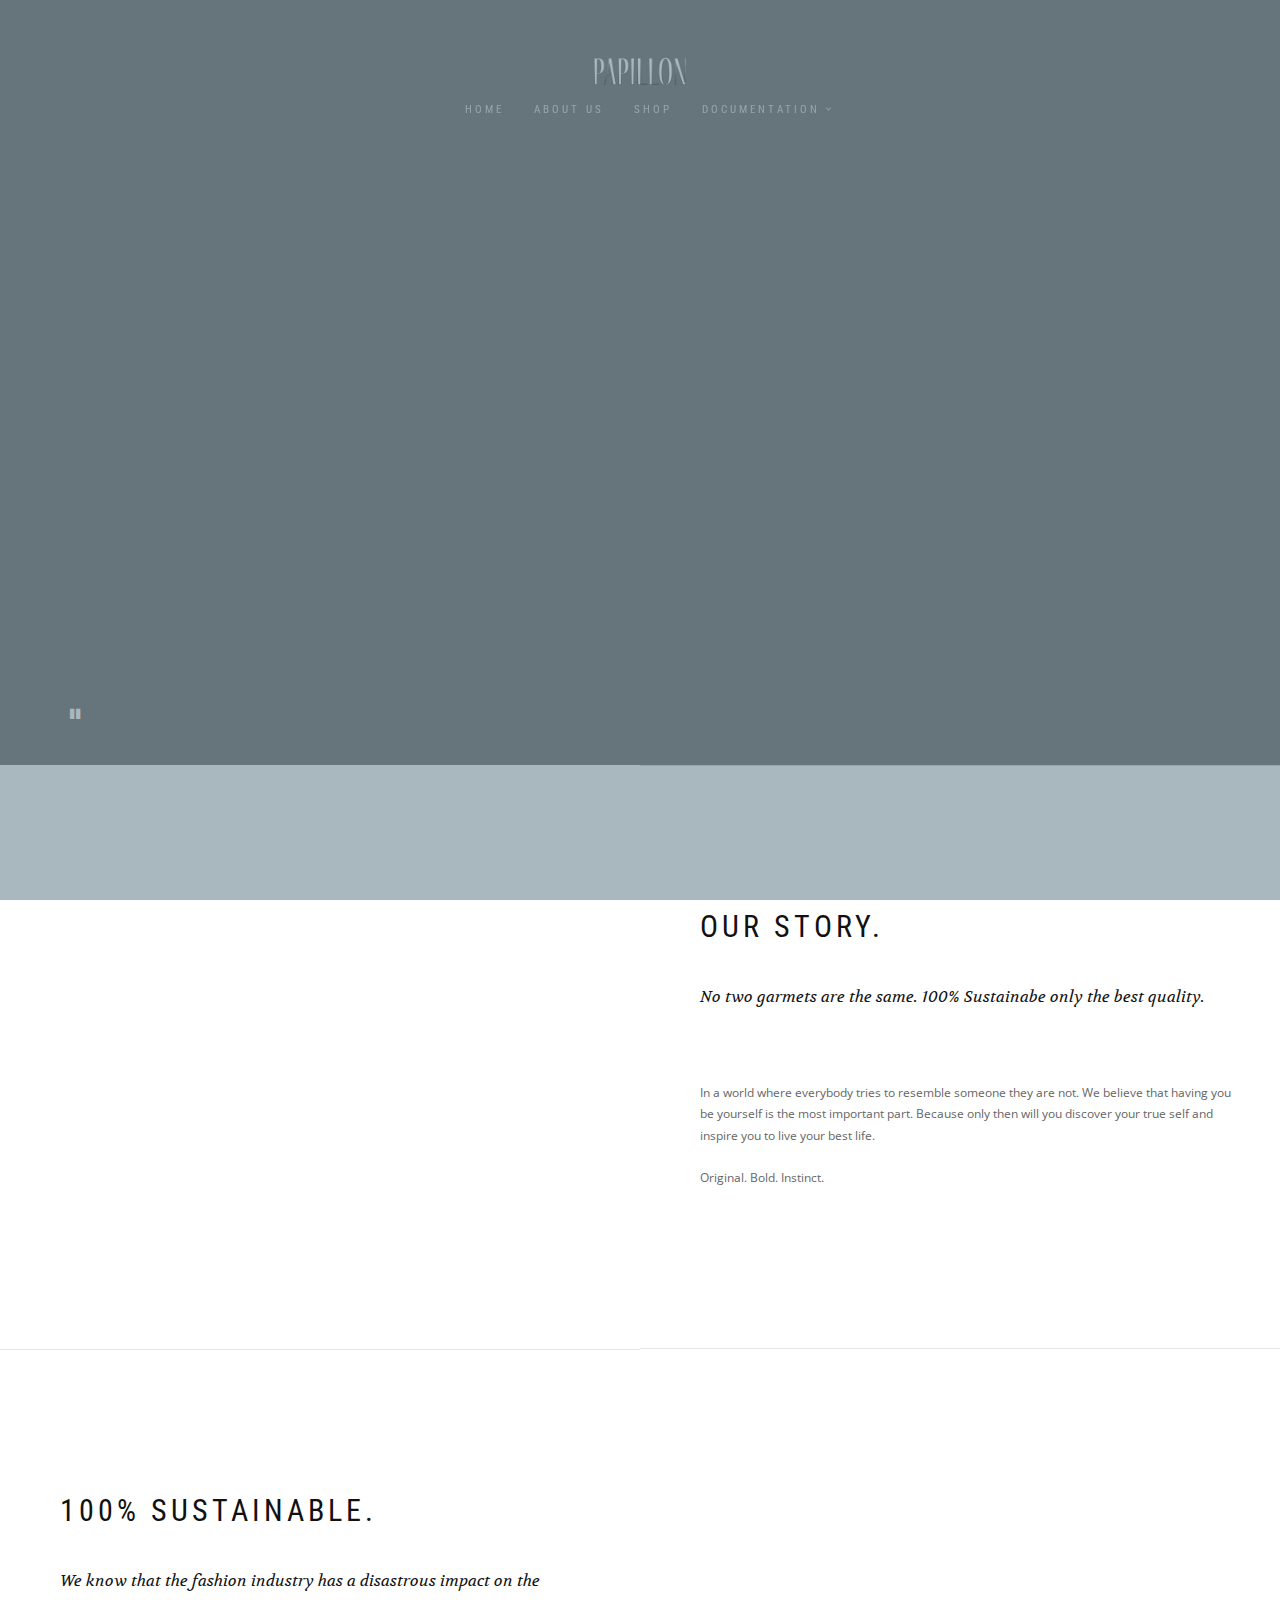
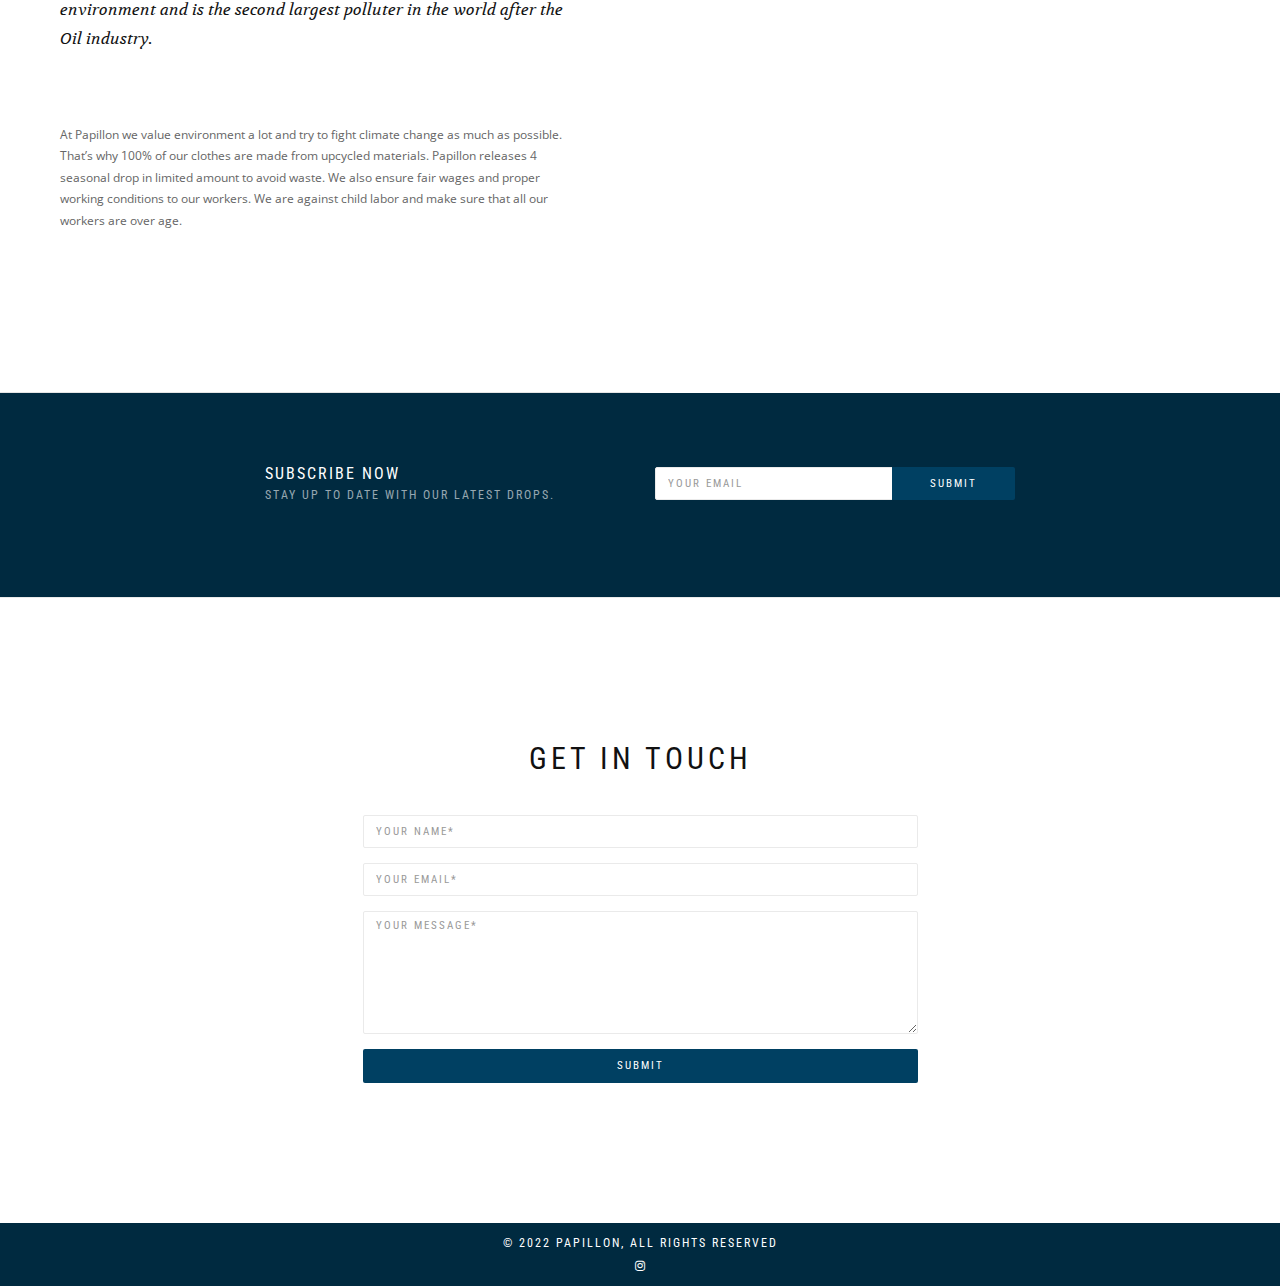
==== commit c8c2c788: "Update index.html" ====
--- a/index.html
+++ b/index.html
@@ -62,8 +62,8 @@
 				<li class="dropdown"><a href="papillon_shop.html">Shop</a></li>
                             <li class="dropdown"><a class="dropdown-toggle" href="#" data-toggle="dropdown">Documentation</a>
                 <ul class="dropdown-menu">
-                  <li><a href="Marketing.html">Marketing</a></li>
-                  <li><a href="Managment.html">Managment</a></li>
+                  <li><a href="Marketing.html">index</a></li>
+                  <li><a href="Managment.html">index</a></li>
                   <li><a href="about_us.html">Content</a></li>
                 </ul>
               </li>	 
